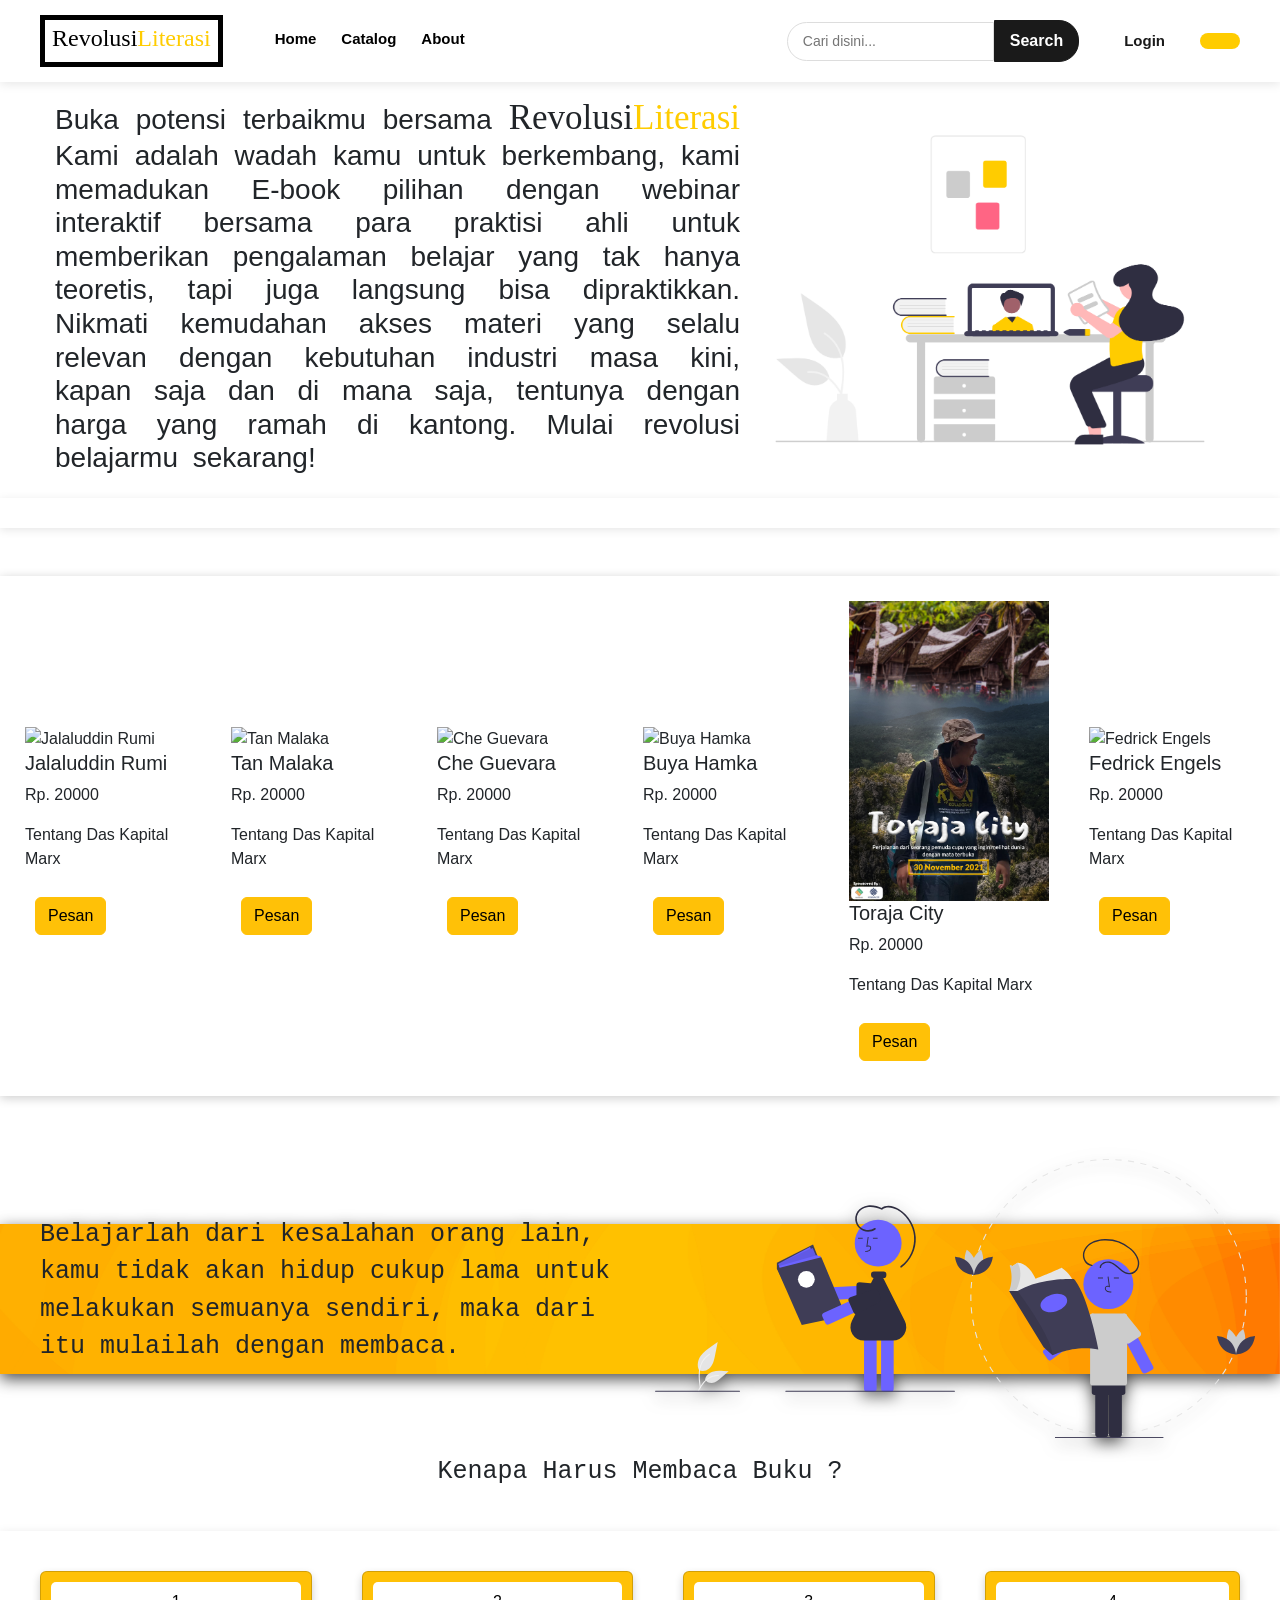
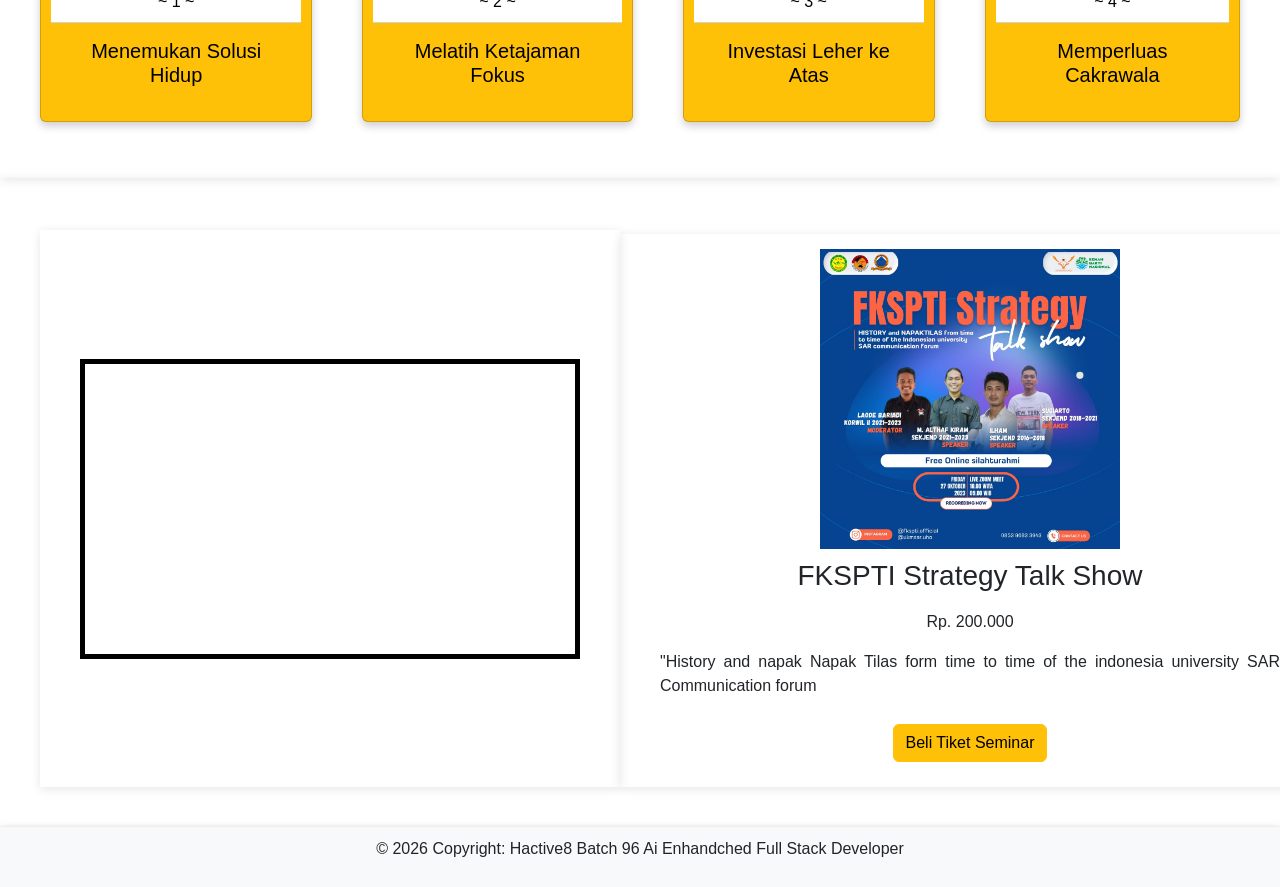
==== index.html @ 6e597861 "fix: bug js fix js file to be dinamic" ====
<!doctype html>
<html lang="id">
  <head>
    <meta charset="UTF-8" />
    <meta name="viewport" content="width=device-width, initial-scale=1.0" />
    <title>Revolusi Literasi</title>
    <!-- Link CSS -->
    <link rel="stylesheet" href="style.css" />
    <link rel="stylesheet" href="../REVOLUSI-LITERASI/footer/style.css" />

    <!-- Link Bostrap -->
    <link
      href="https://cdn.jsdelivr.net/npm/bootstrap@5.3.8/dist/css/bootstrap.min.css"
      rel="stylesheet"
      integrity="sha384-sRIl4kxILFvY47J16cr9ZwB07vP4J8+LH7qKQnuqkuIAvNWLzeN8tE5YBujZqJLB"
      crossorigin="anonymous"
    />
  </head>
  <body>
    <div class="mainHeader">
      <!-- Start Header Promotion -->
      <div class="promotion">
        <div class="whay">
          <h3>
            Buka potensi terbaikmu bersama
            <span
              style="
                font-family:
                  Permanent Marker,
                  cursive;
                font-size: 35px;
              "
              >Revolusi</span
            ><span
              style="
                font-family:
                  Permanent Marker,
                  cursive;
                color: #ffcc00;
                font-size: 35px;
              "
              >Literasi</span
            >
            Kami adalah wadah kamu untuk berkembang, kami memadukan
            <span>E-book</span> pilihan dengan webinar interaktif bersama para
            praktisi ahli untuk memberikan pengalaman belajar yang tak hanya
            teoretis, tapi juga langsung bisa dipraktikkan. Nikmati kemudahan
            akses materi yang selalu relevan dengan kebutuhan industri masa
            kini, kapan saja dan di mana saja, tentunya dengan harga yang ramah
            di kantong. Mulai revolusi belajarmu sekarang!
          </h3>
        </div>
        <div class="svg">
          <img
            src="assets/fotoPromosi.png"
            alt="Gambar Seseorang Sedang belajar"
          />
        </div>
      </div>
      <!-- Finish Header Promotion -->

      <!-- Start Media Sosial -->
      <div class="mediaSosial">
        <i class="fa-brands fa-square-instagram" style="font-size: 50px"></i>
        <i class="fa-solid fa-envelope" style="font-size: 50px"></i>
        <i class="fa-brands fa-square-whatsapp" style="font-size: 50px"></i>
        <i class="fa-brands fa-linkedin" style="font-size: 50px"></i>
        <i class="fa-brands fa-telegram" style="font-size: 50px"></i>
        <i class="fa-brands fa-facebook" style="font-size: 50px"></i>
        <i class="fa-brands fa-tiktok" style="font-size: 50px"></i>
        <i class="fa-brands fa-shopify" style="font-size: 50px"></i>
        <i class="fa-solid fa-gift" style="font-size: 50px"></i>
      </div>
      <!-- Finish Media Sosial -->
      <!-- Start Catalog Produk Header -->
      <div class="catalogWrapper">
        <div id="container-card" class="catalogSlider"></div>
      </div>
      <div class="promotionReading">
        <div class="membaca">
          <p>
            Belajarlah dari kesalahan orang lain, kamu tidak akan hidup cukup
            lama untuk melakukan semuanya sendiri, maka dari itu mulailah dengan
            membaca.
          </p>
        </div>
        <div class="gambarMembaca">
          <img src="assets/fotoReading1.svg" alt="Foto Orang Sedang Membaca" />
          <img src="assets/fotoReading2.svg" alt="Foto Orang Sedang Membaca" />
        </div>
      </div>
      <div class="kenapaBacaBuku">
        <p>Kenapa Harus Membaca Buku ?</p>
      </div>
      <div class="whayMembaca">
        <div class="card text-bg-warning mb-3" style="max-width: 18rem">
          <div class="card-header" style="background-color: white">~ 1 ~</div>
          <div class="card-body">
            <h5 class="card-title">Menemukan Solusi Hidup</h5>
          </div>
        </div>

        <div class="card text-bg-warning mb-3" style="max-width: 18rem">
          <div class="card-header" style="background-color: white">~ 2 ~</div>
          <div class="card-body">
            <h5 class="card-title">Melatih Ketajaman Fokus</h5>
          </div>
        </div>

        <div class="card text-bg-warning mb-3" style="max-width: 18rem">
          <div class="card-header" style="background-color: white">~ 3 ~</div>
          <div class="card-body">
            <h5 class="card-title">Investasi Leher ke Atas</h5>
          </div>
        </div>

        <div class="card text-bg-warning mb-3" style="max-width: 18rem">
          <div class="card-header" style="background-color: white">~ 4 ~</div>
          <div class="card-body">
            <h5 class="card-title">Memperluas Cakrawala</h5>
          </div>
        </div>
      </div>
      <!-- Start Seminar -->
      <div class="containerSeminar">
        <div class="googleMap">
          <iframe
            src="https://www.google.com/maps/embed?pb=!1m18!1m12!1m3!1d3966.7224053429454!2d106.82137527466875!3d-6.167914993819368!2m3!1f0!2f0!3f0!3m2!1i1024!2i768!4f13.1!3m3!1m2!1s0x2e69f567d8adcb6f%3A0xde490e60a9a44e65!2sIstana%20Negara!5e0!3m2!1sid!2sid!4v1777057333221!5m2!1sid!2sid"
            width="500"
            height="300"
            style="border: 5px solid black"
            allowfullscreen=""
            loading="lazy"
            referrerpolicy="no-referrer-when-downgrade"
          ></iframe>
        </div>

        <div class="seminarFlayer">
          <p></p>
          <div class="cardseminarFlayer">
            <img
              src="assets/seminar1.jpg"
              alt="Tentang Das Kapital"
              style="width: 300px"
            />
            <h3 style="padding: 10px; font-weight: 500px">
              FKSPTI Strategy Talk Show
            </h3>
            <p class="price">Rp. 200.000</p>
            <p style="text-align: justify">
              "History and napak Napak Tilas form time to time of the indonesia
              university SAR Communication forum
            </p>
            <!-- <p style="text-align: justify">
              Mari kembali ke 'Gua Plato' untuk menemukan cahaya ilmu yang
              sesungguhnya. Hadiri Seminar Eksklusif: Plato, Sang Filsuf Agung.
            </p> -->
            <button
              type="button"
              class="btn btn-warning"
              data-bs-toggle="modal"
              data-bs-target="#modalEvent"
              style="margin: 10px"
            >
              Beli Tiket Seminar
            </button>
          </div>
        </div>
      </div>
    </div>

    <!-- Start Modal Buku-->
    <div
      class="modal fade"
      id="modalPesan"
      tabindex="-1"
      aria-labelledby="exampleModalLabel"
      aria-hidden="true"
    >
      <div class="modal-dialog">
        <div id="modalBeli" class="modal-content"></div>
      </div>
    </div>

    <!-- Finish Modal Buku-->

    <!-- Start Modal Event -->
    <div
      class="modal fade"
      id="modalEvent"
      tabindex="-1"
      aria-labelledby="exampleModalLabel"
      aria-hidden="true"
    >
      <div class="modal-dialog">
        <div class="modal-content">
          <div class="modal-header">
            <h2 class="modal-title fs-5" id="exampleModalLabel">Pesanan</h2>

            <button
              type="button"
              class="btn-close"
              data-bs-dismiss="modal"
              aria-label="Close"
            ></button>
          </div>

          <div
            class="modal-body"
            style="
              display: flex;
              flex-direction: column;
              justify-content: center;
              padding: 10 px;
            "
          >
            <label for="exampleDate" class="form-label">Pilih Tanggal</label>
            <input type="date" class="form-control" id="exampleDate" />
          </div>
          <div class="modal-footer">
            <button
              type="button"
              class="btn btn-secondary"
              data-bs-dismiss="modal"
            >
              Close
            </button>
            <button type="button" class="btn btn-warning">Pesan</button>
          </div>
        </div>
      </div>
    </div>

    <!-- Finish Modal Event -->

    <!-- Footer -->
    <footer class="bg-body-tertiary">
      <div
        style="
          display: flex;
          justify-content: center;
          align-items: center;
          padding: 10px;
          box-shadow: 0 4px 8px 0 rgba(0, 0, 0, 0.5);
        "
      >
        <p>
          © 2026 Copyright: Hactive8 Batch 96 Ai Enhandched Full Stack Developer
        </p>
      </div>
    </footer>
    <!-- Finish Catalog Produk Header -->

    <!-- script -->
    <script src="component/navbar.js"></script>
    <script src="component/modalPesan.js"></script>
    <script src="component/addOn.js"></script>
    <script src="js/order.js"></script>
    <script
      src="https://cdn.jsdelivr.net/npm/bootstrap@5.3.8/dist/js/bootstrap.bundle.min.js"
      integrity="sha384-FKyoEForCGlyvwx9Hj09JcYn3nv7wiPVlz7YYwJrWVcXK/BmnVDxM+D2scQbITxI"
      crossorigin="anonymous"
    ></script>
  </body>
</html>
---- style.css ----
/* Reset dasar untuk memastikan tampilan konsisten */
* {
  margin: 0;
  padding: 0;
  box-sizing: border-box;
  font-family: Arial, Helvetica, sans-serif;
}

/* Container utama navbar */
.navbar {
  display: flex;
  justify-content: space-between; /* Memisahkan bagian kiri dan kanan */
  align-items: center;
  background-color: #ffffff;
  /* margin: 10px 20px; */
  padding: 15px 40px !important;
  box-shadow: 0 2px 10px rgba(0, 0, 0, 0.1);
}

/* --- BAGIAN KIRI --- */
.navbar-left {
  display: flex;
  gap: 20px;
  /* align-items: center !important;
  justify-content: center !important; */
}

/* Styling Logo */
.logo1 {
  border: 5px solid black;
  text-decoration: none;
  font-size: 24px;
  align-items: center;
  justify-content: center;
}
.text-black {
  color: #1a1a1a;
  font-family: "Permanent Marker", cursive;
  margin-left: 7px;
}
.text-yellow {
  color: #ffcc00; /* Warna kuning terang */
  font-family: "Permanent Marker", cursive;
  margin-right: 7px;
  font-style: normal;
}
.text-bold {
  font-weight: 600;
}

/* Styling Menu Kiri */
.nav-links {
  display: flex;
  list-style: none;
  gap: 25px;
  /* align-items: center !important;
  justify-content: center !important; */
  padding-top: 12px;
}
.nav-links a {
  text-decoration: none;
  color: #000000;
  font-weight: 600;
  font-size: 15px;
  transition: color 0.3s ease;
  align-content: center;
}
.nav-links a:hover {
  color: #ffcc00; /* Berubah kuning saat di-hover */
}

/* --- BAGIAN KANAN --- */
.navbar-right {
  display: flex;
  align-items: center;
  gap: 25px;
}

/* Styling Search Bar */
.search-box {
  display: flex;
  align-items: center;
}
.search-box input {
  padding: 8px 15px;
  border: 1px solid #ddd;
  border-radius: 20px 0 0 20px;
  outline: none;
  font-size: 14px;
  transition: border-color 0.3s ease;
}
.search-box input:focus {
  border-color: #ffcc00;
}
.search-box button {
  padding: 8px 15px;
  background-color: #1a1a1a;
  color: white;
  border: 1px solid #1a1a1a;
  border-radius: 0 20px 20px 0;
  cursor: pointer;
  font-weight: 600;
  transition: background 0.3s ease;
}
.search-box button:hover {
  background-color: #ffcc00;
  border-color: #ffcc00;
  color: #1a1a1a;
}

/* Styling Login & Order */
.action-links {
  display: flex;
  gap: 15px;
  align-items: center;
}
.action-links a {
  text-decoration: none;
  font-weight: 600;
  font-size: 15px;
  border-radius: 20px;
  padding: 8px 20px;
  transition: all 0.3s ease;
}

.btn-login {
  color: #1a1a1a;
  background-color: transparent;
}
.btn-login:hover {
  color: #ffcc00;
}

.btn-order {
  background-color: #ffcc00;
  color: #1a1a1a;
}
.btn-order:hover {
  background-color: #e6b800; /* Kuning sedikit lebih gelap saat di-hover */
}

/* finish navbar */

.mainHeader {
  /* width: 1000;
  height: auto;
  background-color: #e6b800; */
}
.promotion {
  padding: 15px 40px;
  display: flex;
  justify-content: space-between;
  align-items: center;
  gap: 20px;
}

.whay {
  margin-left: 15px;
  width: 60%;
  /* flex: 1; */
  word-spacing: 7px;
  text-align: justify;
  line-height: 1.8;
  font-size: 16px;
}

.svg {
  display: flex;
  /* flex: 1; */
  width: 40%;
  justify-content: flex-end;
  /* align-items: center; */
}

.svg img {
  width: 500px;
}

.svg img:hover {
  width: 530px;
  transition-duration: 0.5s;
}

.mediaSosial {
  box-shadow: 0 2px 10px rgba(0, 0, 0, 0.1);
  display: flex;
  gap: 60px;
  align-items: center;
  justify-content: center;
  padding: 15px 40px;
}

.catalogWrapper {
  box-shadow: 0 2px 10px rgba(0, 0, 0, 0.2);
  justify-content: centers;
  align-items: center;
  max-width: 1450px;
  margin: 3rem auto;
  padding: 15px;
}

.catalogSlider {
  /* box-shadow: 0 2px 10px rgba(0, 0, 0, 0.1); */
  display: flex;
  gap: 40px;
  align-items: center;
  justify-content: center;
  /* padding: 50px 40px; */
  /* scroll-snap-type: x mandatory; */
  padding: 10px;
  overflow-x: auto;
  /* background-image: radial-gradient(rgba(0, 0, 0, 0.3) 1px, transparent 1px);
  background-size: 20px 20px; */
}

.catalogSlider .card {
  display: flex;
  align-items: center;
  box-shadow: 0 4px 8px 0 rgba(0, 0, 0, 0.2);
  padding: 10px;
  text-align: center;
  font-family: arial;
  height: 500px !important;
  width: 300px !important;
}

.card {
  box-shadow: 0 4px 8px 0 rgba(0, 0, 0, 0.2);
  padding: 10px;
  text-align: center;
  font-family: arial;
}

.card img {
  /* max-width: 230px; */
  padding: 10px;
  width: 200px;
  height: 280px;
}

.promotionReading {
  display: flex;
  /* box-shadow: 0 2px 10px rgba(0, 0, 0, 0.1); */
  padding: 15px 25px;
  /* box-shadow: inset 0 0 20px rgba(0, 0, 0, 0.5); */
  filter: drop-shadow(0 5px 8px rgba(0, 0, 0, 0.7));
  background-image: url(assets/bacgroundyellow.jpg);
  background-repeat: no-repeat;
  background-size: 100% 150px;
  background-position: center;
}

.membaca {
  flex: 1;
  display: flex;
  align-items: center;
  padding-left: 15px;
}

.gambarMembaca {
  flex: 1;
  display: flex;
  justify-content: flex-end;
}

.promotionReading img {
  width: 300px;
}

.promotionReading p {
  /* font-family: "Permanent Marker", cursive; */
  font-size: 25px;
  font-family: monospace;
}

.whayMembaca {
  box-shadow: 0 2px 10px rgba(0, 0, 0, 0.1);
  display: flex;
  padding: 40px 40px;
  gap: 50px;
  margin-top: 40px;
  justify-content: center;
}

.kenapaBacaBuku {
  display: flex;
  justify-content: center;
}

.kenapaBacaBuku p {
  font-size: 25px;
  font-family: monospace;
  margin-bottom: 0;
}

.containerSeminar {
  display: flex;
  justify-content: space-between;
  padding: 40px 40px;
  box-shadow: 0 2px 10px rgba(0, 0, 0, 0.1);
}

.seminarFlayer {
  /* display: flex; */
  /* justify-content: space-between; */
}

.seminarFlayer p {
  /* flex: 1; */
}

.cardseminarFlayer {
  display: flex;
  flex-direction: column;
  justify-content: center;
  align-items: center;
  flex: 1;
  width: 700px;
  box-shadow: 0 2px 10px rgba(0, 0, 0, 0.1);
  padding: 15px 40px;
}

.cardseminarFlayer img {
  width: 100px;
}

.googleMap {
  display: flex;
  flex-direction: column;
  justify-content: center;
  align-items: center;
  box-shadow: 0 2px 10px rgba(0, 0, 0, 0.1);
  padding: 15px 40px;
  width: auto;
  margin-top: 12px;
}

/* bagian About*/
/* garis tengah visi misi */
.divider {
  width: 1px;
  background: #ddd;
}

.bullet-yellow li::marker {
  color: #ffcc00;
  font-size: 20px;
}

/* bagian Catalog */
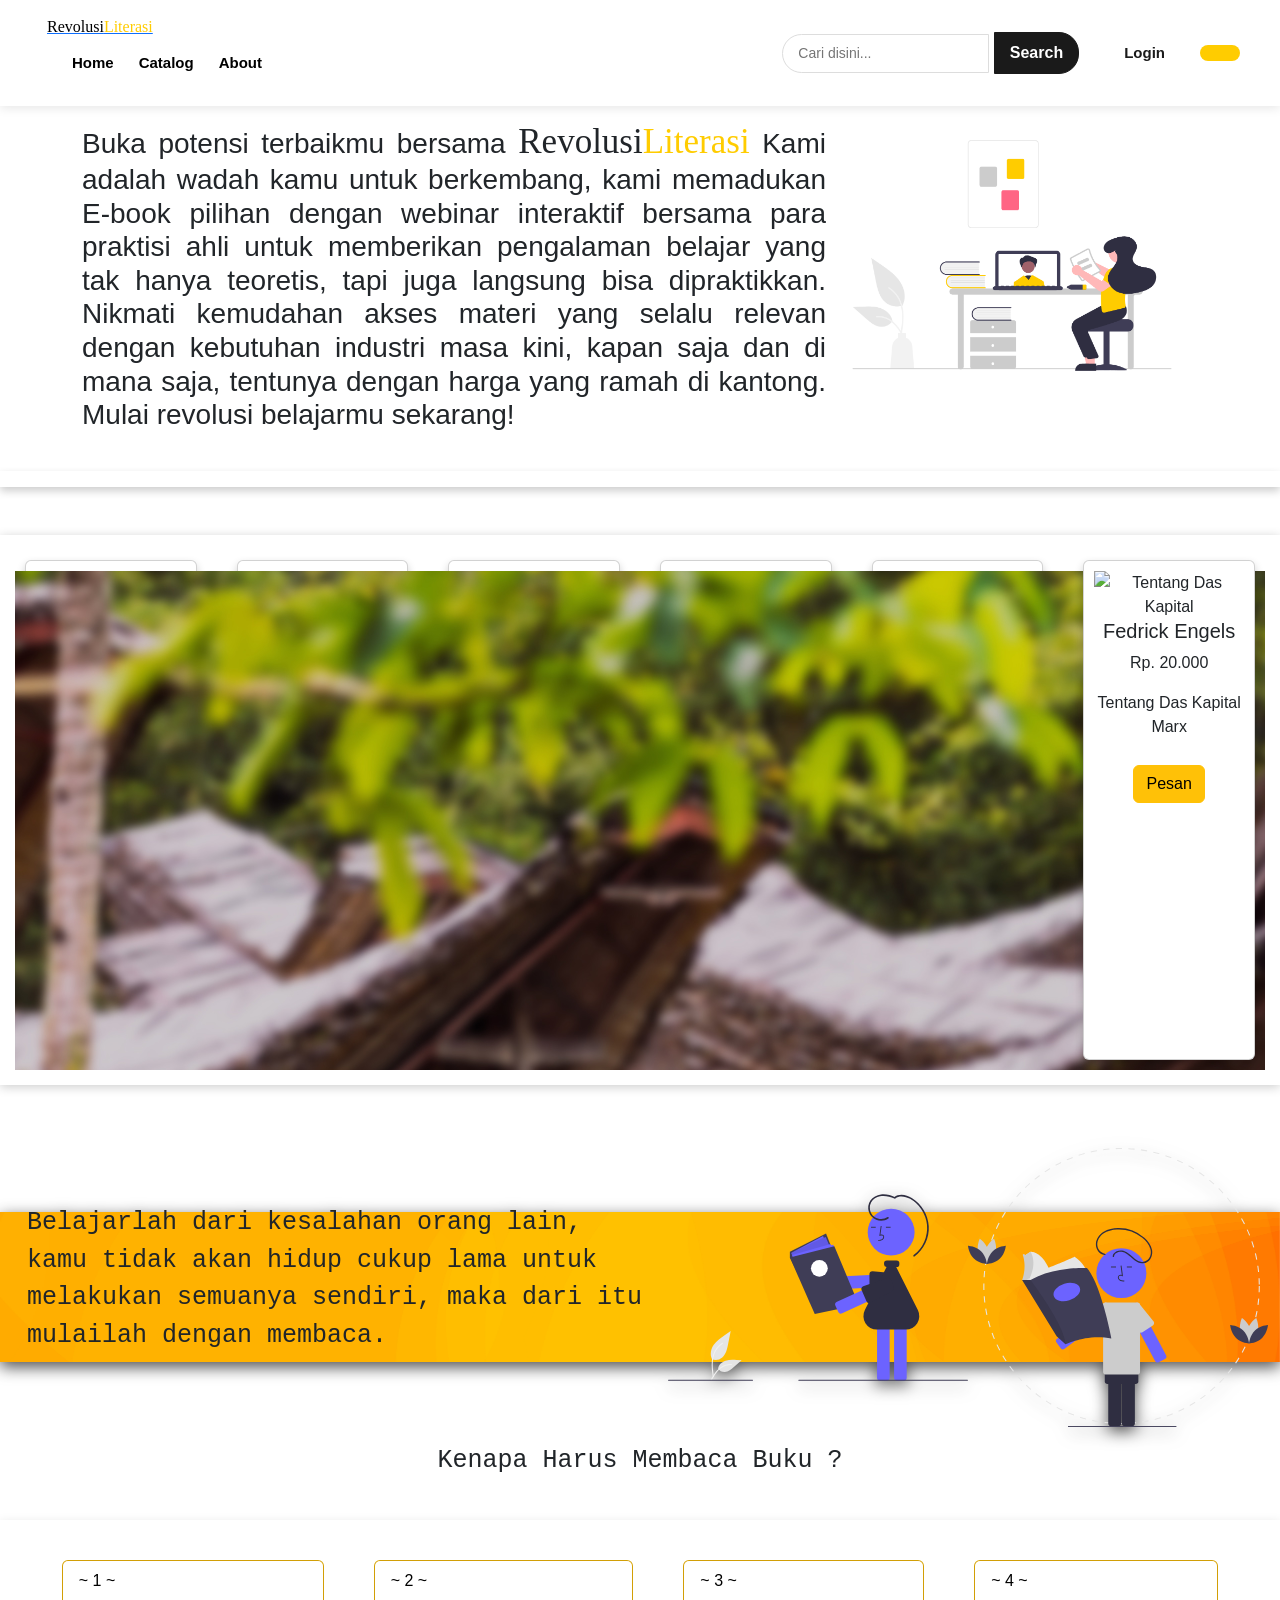
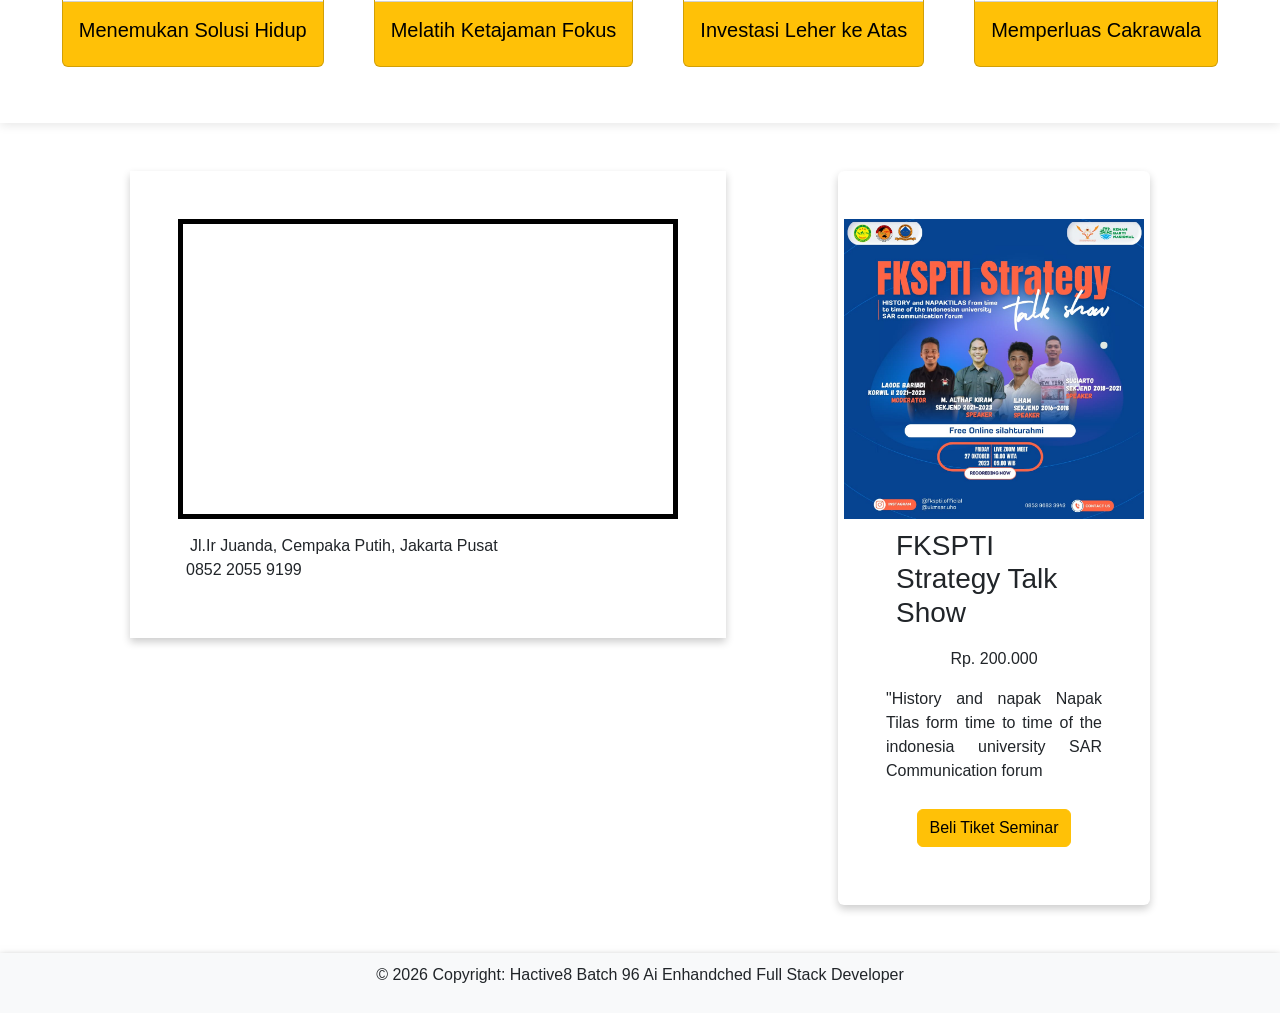
==== commit 0e529dd0: "Update indext, Boostrap dan Modal di catalog" ====
--- a/index.html
+++ b/index.html
@@ -19,64 +19,170 @@
   <body>
     <div class="mainHeader">
       <!-- Start Header Promotion -->
-      <div class="promotion">
-        <div class="whay">
-          <h3>
-            Buka potensi terbaikmu bersama
-            <span
-              style="
-                font-family:
-                  Permanent Marker,
-                  cursive;
-                font-size: 35px;
-              "
-              >Revolusi</span
-            ><span
-              style="
-                font-family:
-                  Permanent Marker,
-                  cursive;
-                color: #ffcc00;
-                font-size: 35px;
-              "
-              >Literasi</span
-            >
-            Kami adalah wadah kamu untuk berkembang, kami memadukan
-            <span>E-book</span> pilihan dengan webinar interaktif bersama para
-            praktisi ahli untuk memberikan pengalaman belajar yang tak hanya
-            teoretis, tapi juga langsung bisa dipraktikkan. Nikmati kemudahan
-            akses materi yang selalu relevan dengan kebutuhan industri masa
-            kini, kapan saja dan di mana saja, tentunya dengan harga yang ramah
-            di kantong. Mulai revolusi belajarmu sekarang!
-          </h3>
-        </div>
-        <div class="svg">
-          <img
-            src="assets/fotoPromosi.png"
-            alt="Gambar Seseorang Sedang belajar"
-          />
+      <div class="promotion container">
+        <div class="card mb-3 border-0 shadow-none">
+          <div class="row g-0">
+            <div class="col-md-8 col-sm-12" style="text-align: justify">
+              <h3>
+                Buka potensi terbaikmu bersama
+                <span
+                  style="
+                    font-family:
+                      Permanent Marker,
+                      cursive;
+                    font-size: 35px;
+                  "
+                  >Revolusi</span
+                ><span
+                  style="
+                    font-family:
+                      Permanent Marker,
+                      cursive;
+                    color: #ffcc00;
+                    font-size: 35px;
+                  "
+                  >Literasi</span
+                >
+                Kami adalah wadah kamu untuk berkembang, kami memadukan
+                <span>E-book</span> pilihan dengan webinar interaktif bersama
+                para praktisi ahli untuk memberikan pengalaman belajar yang tak
+                hanya teoretis, tapi juga langsung bisa dipraktikkan. Nikmati
+                kemudahan akses materi yang selalu relevan dengan kebutuhan
+                industri masa kini, kapan saja dan di mana saja, tentunya dengan
+                harga yang ramah di kantong. Mulai revolusi belajarmu sekarang!
+              </h3>
+            </div>
+            <div
+              class="col-md-4 col-sm-12 order-sm-first order-md-last order-first"
+            >
+              <img
+                class="img-fluid"
+                src="assets/fotoPromosi.png"
+                alt="Gambar Seseorang Sedang belajar"
+              />
+            </div>
+          </div>
         </div>
       </div>
       <!-- Finish Header Promotion -->
 
       <!-- Start Media Sosial -->
-      <div class="mediaSosial">
-        <i class="fa-brands fa-square-instagram" style="font-size: 50px"></i>
-        <i class="fa-solid fa-envelope" style="font-size: 50px"></i>
-        <i class="fa-brands fa-square-whatsapp" style="font-size: 50px"></i>
-        <i class="fa-brands fa-linkedin" style="font-size: 50px"></i>
-        <i class="fa-brands fa-telegram" style="font-size: 50px"></i>
-        <i class="fa-brands fa-facebook" style="font-size: 50px"></i>
-        <i class="fa-brands fa-tiktok" style="font-size: 50px"></i>
-        <i class="fa-brands fa-shopify" style="font-size: 50px"></i>
-        <i class="fa-solid fa-gift" style="font-size: 50px"></i>
+      <div
+        class="container-fluid d-flex justify-content-around p-2"
+        style="box-shadow: 0 4px 8px 0 rgba(0, 0, 0, 0.2)"
+      >
+        <i class="fa-brands fa-square-instagram" style="font-size: 4rem"></i>
+        <i class="fa-solid fa-envelope" style="font-size: 4rem"></i>
+        <i class="fa-brands fa-square-whatsapp" style="font-size: 4rem"></i>
+        <i class="fa-brands fa-linkedin" style="font-size: 4rem"></i>
+        <i class="fa-brands fa-telegram" style="font-size: 4rem"></i>
+        <i class="fa-brands fa-facebook" style="font-size: 4rem"></i>
+        <i class="fa-brands fa-tiktok" style="font-size: 4rem"></i>
+        <i class="fa-brands fa-shopify" style="font-size: 4rem"></i>
+        <i class="fa-solid fa-gift" style="font-size: 4rem"></i>
       </div>
       <!-- Finish Media Sosial -->
       <!-- Start Catalog Produk Header -->
       <div class="catalogWrapper">
-        <div id="container-card" class="catalogSlider"></div>
-      </div>
-      <div class="promotionReading">
+        <div class="catalogSlider">
+          <div class="card">
+            <img src="assets/tanmalaka.png" alt="Tentang Das Kapital" />
+            <h5>Fedrick Engels</h5>
+            <p class="price">Rp. 20.000</p>
+            <p>Tentang Das Kapital Marx</p>
+            <button
+              type="button"
+              class="btn btn-warning"
+              data-bs-toggle="modal"
+              data-bs-target="#modalPesan"
+              style="margin: 10px"
+            >
+              Pesan
+            </button>
+          </div>
+
+          <div class="card">
+            <img src="assets/cheGuevara.png" alt="Tentang Das Kapital" />
+            <h5>Fedrick Engels</h5>
+            <p class="price">Rp. 20.000</p>
+            <p>Tentang Das Kapital Marx</p>
+            <button
+              type="button"
+              class="btn btn-warning"
+              data-bs-toggle="modal"
+              data-bs-target="#modalPesan"
+              style="margin: 10px"
+            >
+              Pesan
+            </button>
+          </div>
+
+          <div class="card">
+            <img src="assets/buyaHamka.png" alt="Tentang Das Kapital" />
+            <h5>Fedrick Engels</h5>
+            <p class="price">Rp. 20.000</p>
+            <p>Tentang Das Kapital Marx</p>
+            <button
+              type="button"
+              class="btn btn-warning"
+              data-bs-toggle="modal"
+              data-bs-target="#modalPesan"
+              style="margin: 10px"
+            >
+              Pesan
+            </button>
+          </div>
+
+          <div class="card">
+            <img src="assets/jalaludinRumi.png" alt="Tentang Das Kapital" />
+            <h5>Fedrick Engels</h5>
+            <p class="price">Rp. 20.000</p>
+            <p>Tentang Das Kapital Marx</p>
+            <button
+              type="button"
+              class="btn btn-warning"
+              data-bs-toggle="modal"
+              data-bs-target="#modalPesan"
+              style="margin: 10px"
+            >
+              Pesan
+            </button>
+          </div>
+
+          <div class="card">
+            <img src="assets/Poster Toraja City.jpg" alt="Toraja City" />
+            <h5>Toraja City</h5>
+            <p class="price">Rp. 20.000</p>
+            <p>Perjalanan seorang muda yang melihat dunia</p>
+            <button
+              type="button"
+              class="btn btn-warning"
+              data-bs-toggle="modal"
+              data-bs-target="#modalPesan"
+              style="margin: 10px"
+            >
+              Pesan
+            </button>
+          </div>
+
+          <div class="card">
+            <img src="assets/tanmalaka.png" alt="Tentang Das Kapital" />
+            <h5>Fedrick Engels</h5>
+            <p class="price">Rp. 20.000</p>
+            <p>Tentang Das Kapital Marx</p>
+            <button
+              type="button"
+              class="btn btn-warning"
+              data-bs-toggle="modal"
+              data-bs-target="#modalPesan"
+              style="margin: 10px"
+            >
+              Pesan
+            </button>
+          </div>
+        </div>
+      </div>
+      <div class="promotionReading container-fluid">
         <div class="membaca">
           <p>
             Belajarlah dari kesalahan orang lain, kamu tidak akan hidup cukup
@@ -122,8 +228,13 @@
         </div>
       </div>
       <!-- Start Seminar -->
-      <div class="containerSeminar">
-        <div class="googleMap">
+      <div
+        class="container d-flex flex-md-row flex-column justify-content-center align-items-start gap-3"
+      >
+        <div
+          class="container p-5 m-5"
+          style="box-shadow: 0 4px 8px 0 rgba(0, 0, 0, 0.2)"
+        >
           <iframe
             src="https://www.google.com/maps/embed?pb=!1m18!1m12!1m3!1d3966.7224053429454!2d106.82137527466875!3d-6.167914993819368!2m3!1f0!2f0!3f0!3m2!1i1024!2i768!4f13.1!3m3!1m2!1s0x2e69f567d8adcb6f%3A0xde490e60a9a44e65!2sIstana%20Negara!5e0!3m2!1sid!2sid!4v1777057333221!5m2!1sid!2sid"
             width="500"
@@ -133,38 +244,41 @@
             loading="lazy"
             referrerpolicy="no-referrer-when-downgrade"
           ></iframe>
-        </div>
-
-        <div class="seminarFlayer">
-          <p></p>
-          <div class="cardseminarFlayer">
-            <img
-              src="assets/seminar1.jpg"
-              alt="Tentang Das Kapital"
-              style="width: 300px"
-            />
-            <h3 style="padding: 10px; font-weight: 500px">
-              FKSPTI Strategy Talk Show
-            </h3>
-            <p class="price">Rp. 200.000</p>
-            <p style="text-align: justify">
-              "History and napak Napak Tilas form time to time of the indonesia
-              university SAR Communication forum
-            </p>
-            <!-- <p style="text-align: justify">
-              Mari kembali ke 'Gua Plato' untuk menemukan cahaya ilmu yang
-              sesungguhnya. Hadiri Seminar Eksklusif: Plato, Sang Filsuf Agung.
-            </p> -->
-            <button
-              type="button"
-              class="btn btn-warning"
-              data-bs-toggle="modal"
-              data-bs-target="#modalEvent"
-              style="margin: 10px"
-            >
-              Beli Tiket Seminar
-            </button>
-          </div>
+          <div class="container p-2">
+            <i class="fa-solid fa-map-location-dot" style="font-size: 1rem"></i>
+            <span class="p-1">Jl.Ir Juanda, Cempaka Putih, Jakarta Pusat</span>
+            <br />
+            <i class="fa-solid fa-phone" style="font-size: 1rem"></i>
+            <span>0852 2055 9199</span>
+          </div>
+        </div>
+
+        <div
+          class="card container p-5 m-5 border-0 justify-content-center align-items-center"
+          style="box-shadow: 0 4px 8px 0 rgba(0, 0, 0, 0.2)"
+        >
+          <img
+            src="assets/seminar1.jpg"
+            alt="Tentang Das Kapital"
+            style="width: 300px"
+          />
+          <h3 style="padding: 10px; font-weight: 500px">
+            FKSPTI Strategy Talk Show
+          </h3>
+          <p class="price">Rp. 200.000</p>
+          <p style="text-align: justify">
+            "History and napak Napak Tilas form time to time of the indonesia
+            university SAR Communication forum
+          </p>
+          <button
+            type="button"
+            class="btn btn-warning"
+            data-bs-toggle="modal"
+            data-bs-target="#modalEvent"
+            style="margin: 10px"
+          >
+            Beli Tiket Seminar
+          </button>
         </div>
       </div>
     </div>
@@ -178,7 +292,62 @@
       aria-hidden="true"
     >
       <div class="modal-dialog">
-        <div id="modalBeli" class="modal-content"></div>
+        <div class="modal-content">
+          <div class="modal-header">
+            <h2 class="modal-title fs-5" id="exampleModalLabel">Pesanan</h2>
+
+            <button
+              type="button"
+              class="btn-close"
+              data-bs-dismiss="modal"
+              aria-label="Close"
+            ></button>
+          </div>
+
+          <div class="modal-body">
+            <p>Tentukan Jumlah Pesanan</p>
+            <div
+              style="
+                display: flex;
+                justify-content: center;
+                padding: 10px;
+                gap: 10px;
+              "
+            >
+              <button
+                class="btn btn-outline-secondary"
+                type="button"
+                onclick="ubahJumlah(-1)"
+              >
+                -
+              </button>
+              <input
+                type="number"
+                id="jumlahPesanan"
+                class="form-control text-center"
+                value="1"
+                min="1"
+              />
+              <button
+                class="btn btn-outline-secondary"
+                type="button"
+                onclick="ubahJumlah(1)"
+              >
+                +
+              </button>
+            </div>
+          </div>
+          <div class="modal-footer">
+            <button
+              type="button"
+              class="btn btn-secondary"
+              data-bs-dismiss="modal"
+            >
+              Close
+            </button>
+            <button type="button" class="btn btn-warning">Pesan</button>
+          </div>
+        </div>
       </div>
     </div>
 
@@ -253,13 +422,12 @@
 
     <!-- script -->
     <script src="component/navbar.js"></script>
-    <script src="component/modalPesan.js"></script>
     <script src="component/addOn.js"></script>
-    <script src="js/order.js"></script>
     <script
       src="https://cdn.jsdelivr.net/npm/bootstrap@5.3.8/dist/js/bootstrap.bundle.min.js"
       integrity="sha384-FKyoEForCGlyvwx9Hj09JcYn3nv7wiPVlz7YYwJrWVcXK/BmnVDxM+D2scQbITxI"
       crossorigin="anonymous"
     ></script>
+    <script src="component/modalPesan.js"></script>
   </body>
 </html>
--- a/style.css
+++ b/style.css
@@ -17,22 +17,12 @@
   box-shadow: 0 2px 10px rgba(0, 0, 0, 0.1);
 }
 
-/* --- BAGIAN KIRI --- */
-.navbar-left {
-  display: flex;
-  gap: 20px;
-  /* align-items: center !important;
-  justify-content: center !important; */
-}
-
 /* Styling Logo */
-.logo1 {
-  border: 5px solid black;
-  text-decoration: none;
-  font-size: 24px;
-  align-items: center;
-  justify-content: center;
-}
+
+li:hover {
+  color: #e6b800;
+}
+
 .text-black {
   color: #1a1a1a;
   font-family: "Permanent Marker", cursive;
@@ -77,10 +67,6 @@
 }
 
 /* Styling Search Bar */
-.search-box {
-  display: flex;
-  align-items: center;
-}
 .search-box input {
   padding: 8px 15px;
   border: 1px solid #ddd;
@@ -224,19 +210,19 @@
   width: 300px !important;
 }
 
-.card {
+/* .card {
   box-shadow: 0 4px 8px 0 rgba(0, 0, 0, 0.2);
   padding: 10px;
   text-align: center;
   font-family: arial;
-}
-
-.card img {
-  /* max-width: 230px; */
+} */
+
+/* .card img {
+  max-width: 230px;
   padding: 10px;
   width: 200px;
   height: 280px;
-}
+} */
 
 .promotionReading {
   display: flex;
@@ -325,14 +311,14 @@
 }
 
 .googleMap {
-  display: flex;
+  /* display: flex;
   flex-direction: column;
   justify-content: center;
   align-items: center;
   box-shadow: 0 2px 10px rgba(0, 0, 0, 0.1);
   padding: 15px 40px;
   width: auto;
-  margin-top: 12px;
+  margin-top: 12px; */
 }
 
 /* bagian About*/
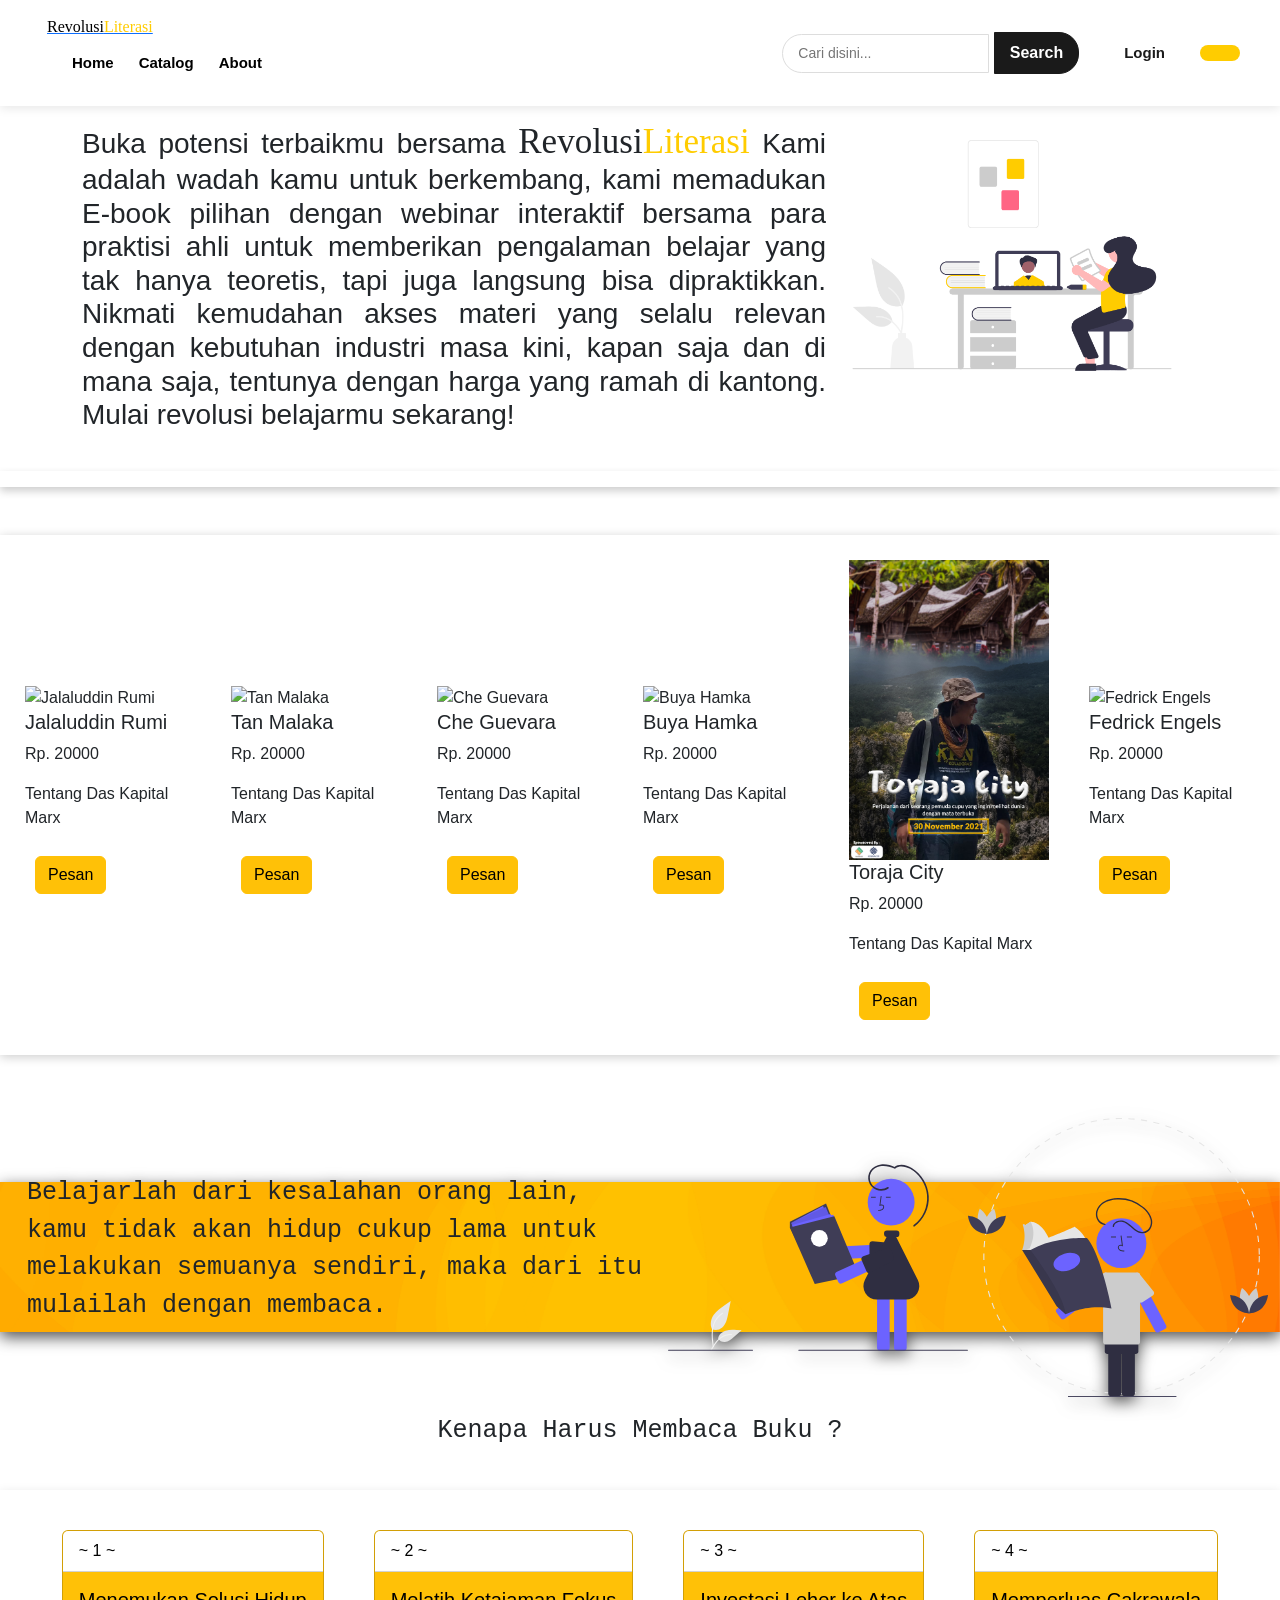
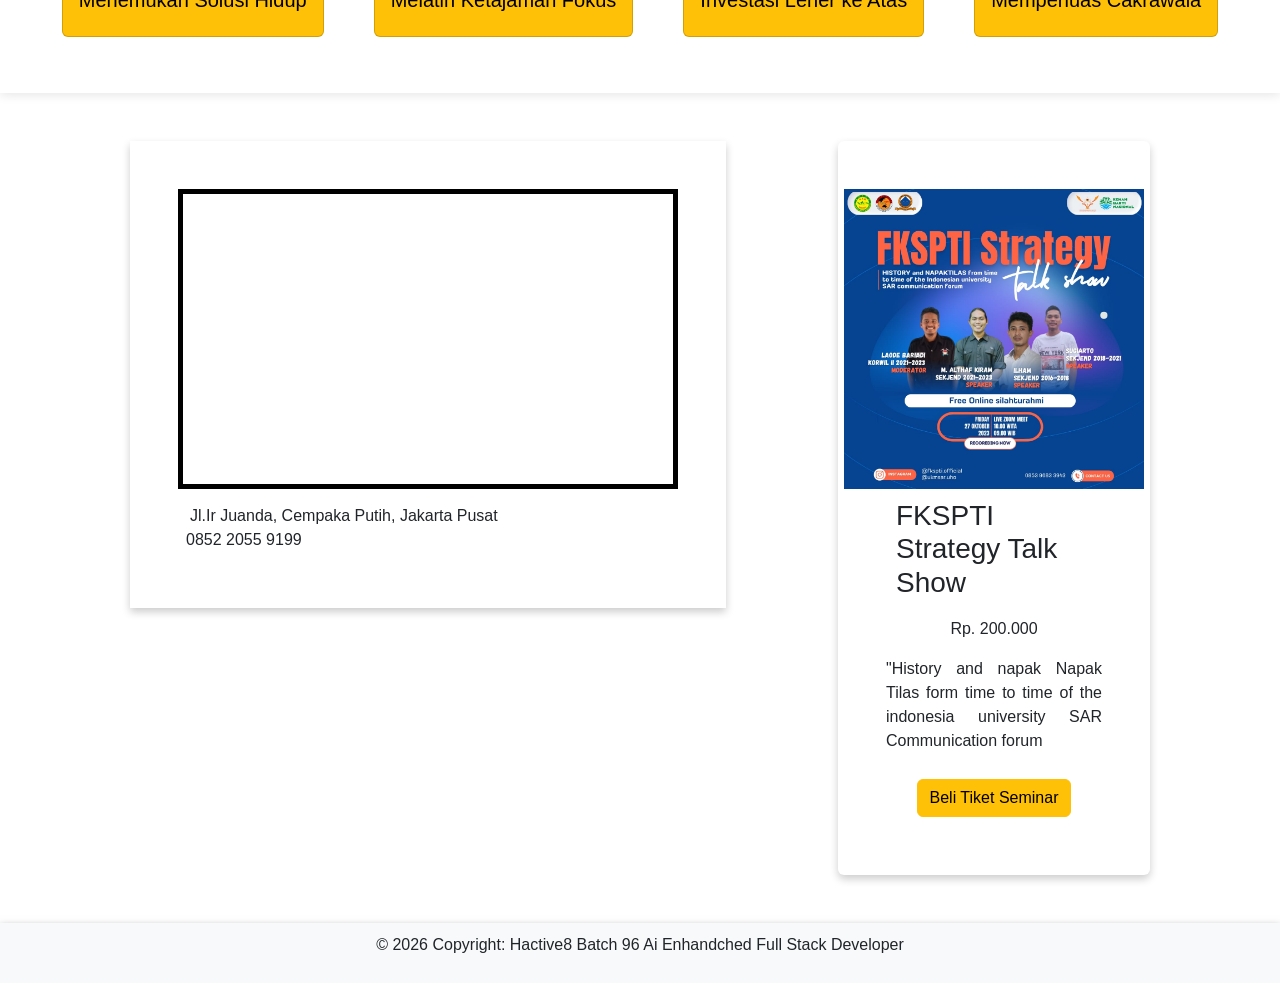
==== commit ed830b36: "Merge pull request #13 from rmfdl/fix-css Update indext, Boostrap dan Modal di catalog" ====
--- a/index.html
+++ b/index.html
@@ -84,103 +84,7 @@
       <!-- Finish Media Sosial -->
       <!-- Start Catalog Produk Header -->
       <div class="catalogWrapper">
-        <div class="catalogSlider">
-          <div class="card">
-            <img src="assets/tanmalaka.png" alt="Tentang Das Kapital" />
-            <h5>Fedrick Engels</h5>
-            <p class="price">Rp. 20.000</p>
-            <p>Tentang Das Kapital Marx</p>
-            <button
-              type="button"
-              class="btn btn-warning"
-              data-bs-toggle="modal"
-              data-bs-target="#modalPesan"
-              style="margin: 10px"
-            >
-              Pesan
-            </button>
-          </div>
-
-          <div class="card">
-            <img src="assets/cheGuevara.png" alt="Tentang Das Kapital" />
-            <h5>Fedrick Engels</h5>
-            <p class="price">Rp. 20.000</p>
-            <p>Tentang Das Kapital Marx</p>
-            <button
-              type="button"
-              class="btn btn-warning"
-              data-bs-toggle="modal"
-              data-bs-target="#modalPesan"
-              style="margin: 10px"
-            >
-              Pesan
-            </button>
-          </div>
-
-          <div class="card">
-            <img src="assets/buyaHamka.png" alt="Tentang Das Kapital" />
-            <h5>Fedrick Engels</h5>
-            <p class="price">Rp. 20.000</p>
-            <p>Tentang Das Kapital Marx</p>
-            <button
-              type="button"
-              class="btn btn-warning"
-              data-bs-toggle="modal"
-              data-bs-target="#modalPesan"
-              style="margin: 10px"
-            >
-              Pesan
-            </button>
-          </div>
-
-          <div class="card">
-            <img src="assets/jalaludinRumi.png" alt="Tentang Das Kapital" />
-            <h5>Fedrick Engels</h5>
-            <p class="price">Rp. 20.000</p>
-            <p>Tentang Das Kapital Marx</p>
-            <button
-              type="button"
-              class="btn btn-warning"
-              data-bs-toggle="modal"
-              data-bs-target="#modalPesan"
-              style="margin: 10px"
-            >
-              Pesan
-            </button>
-          </div>
-
-          <div class="card">
-            <img src="assets/Poster Toraja City.jpg" alt="Toraja City" />
-            <h5>Toraja City</h5>
-            <p class="price">Rp. 20.000</p>
-            <p>Perjalanan seorang muda yang melihat dunia</p>
-            <button
-              type="button"
-              class="btn btn-warning"
-              data-bs-toggle="modal"
-              data-bs-target="#modalPesan"
-              style="margin: 10px"
-            >
-              Pesan
-            </button>
-          </div>
-
-          <div class="card">
-            <img src="assets/tanmalaka.png" alt="Tentang Das Kapital" />
-            <h5>Fedrick Engels</h5>
-            <p class="price">Rp. 20.000</p>
-            <p>Tentang Das Kapital Marx</p>
-            <button
-              type="button"
-              class="btn btn-warning"
-              data-bs-toggle="modal"
-              data-bs-target="#modalPesan"
-              style="margin: 10px"
-            >
-              Pesan
-            </button>
-          </div>
-        </div>
+        <div id="container-card" class="catalogSlider"></div>
       </div>
       <div class="promotionReading container-fluid">
         <div class="membaca">
@@ -292,62 +196,7 @@
       aria-hidden="true"
     >
       <div class="modal-dialog">
-        <div class="modal-content">
-          <div class="modal-header">
-            <h2 class="modal-title fs-5" id="exampleModalLabel">Pesanan</h2>
-
-            <button
-              type="button"
-              class="btn-close"
-              data-bs-dismiss="modal"
-              aria-label="Close"
-            ></button>
-          </div>
-
-          <div class="modal-body">
-            <p>Tentukan Jumlah Pesanan</p>
-            <div
-              style="
-                display: flex;
-                justify-content: center;
-                padding: 10px;
-                gap: 10px;
-              "
-            >
-              <button
-                class="btn btn-outline-secondary"
-                type="button"
-                onclick="ubahJumlah(-1)"
-              >
-                -
-              </button>
-              <input
-                type="number"
-                id="jumlahPesanan"
-                class="form-control text-center"
-                value="1"
-                min="1"
-              />
-              <button
-                class="btn btn-outline-secondary"
-                type="button"
-                onclick="ubahJumlah(1)"
-              >
-                +
-              </button>
-            </div>
-          </div>
-          <div class="modal-footer">
-            <button
-              type="button"
-              class="btn btn-secondary"
-              data-bs-dismiss="modal"
-            >
-              Close
-            </button>
-            <button type="button" class="btn btn-warning">Pesan</button>
-          </div>
-        </div>
+        <div id="modalBeli" class="modal-content"></div>
       </div>
     </div>
 
@@ -422,12 +271,13 @@
 
     <!-- script -->
     <script src="component/navbar.js"></script>
+    <script src="component/modalPesan.js"></script>
     <script src="component/addOn.js"></script>
+    <script src="js/order.js"></script>
     <script
       src="https://cdn.jsdelivr.net/npm/bootstrap@5.3.8/dist/js/bootstrap.bundle.min.js"
       integrity="sha384-FKyoEForCGlyvwx9Hj09JcYn3nv7wiPVlz7YYwJrWVcXK/BmnVDxM+D2scQbITxI"
       crossorigin="anonymous"
     ></script>
-    <script src="component/modalPesan.js"></script>
   </body>
 </html>
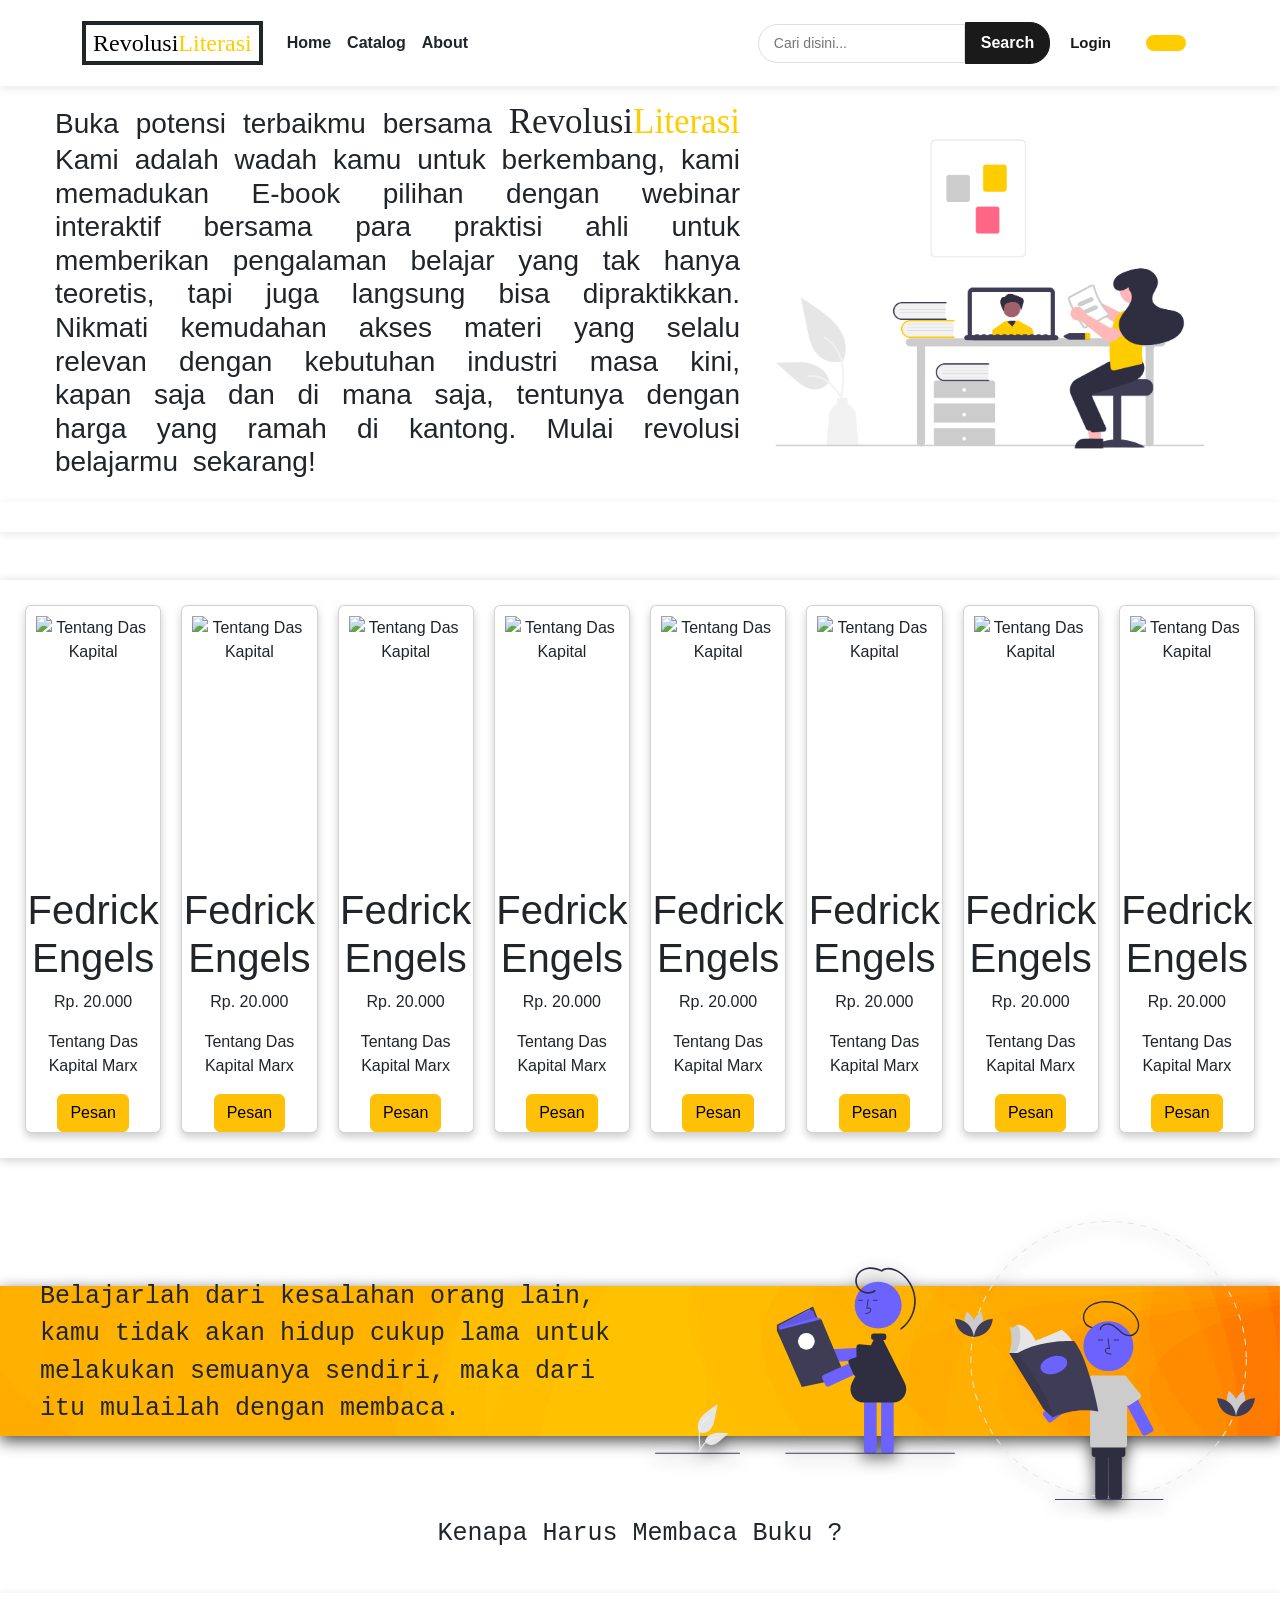
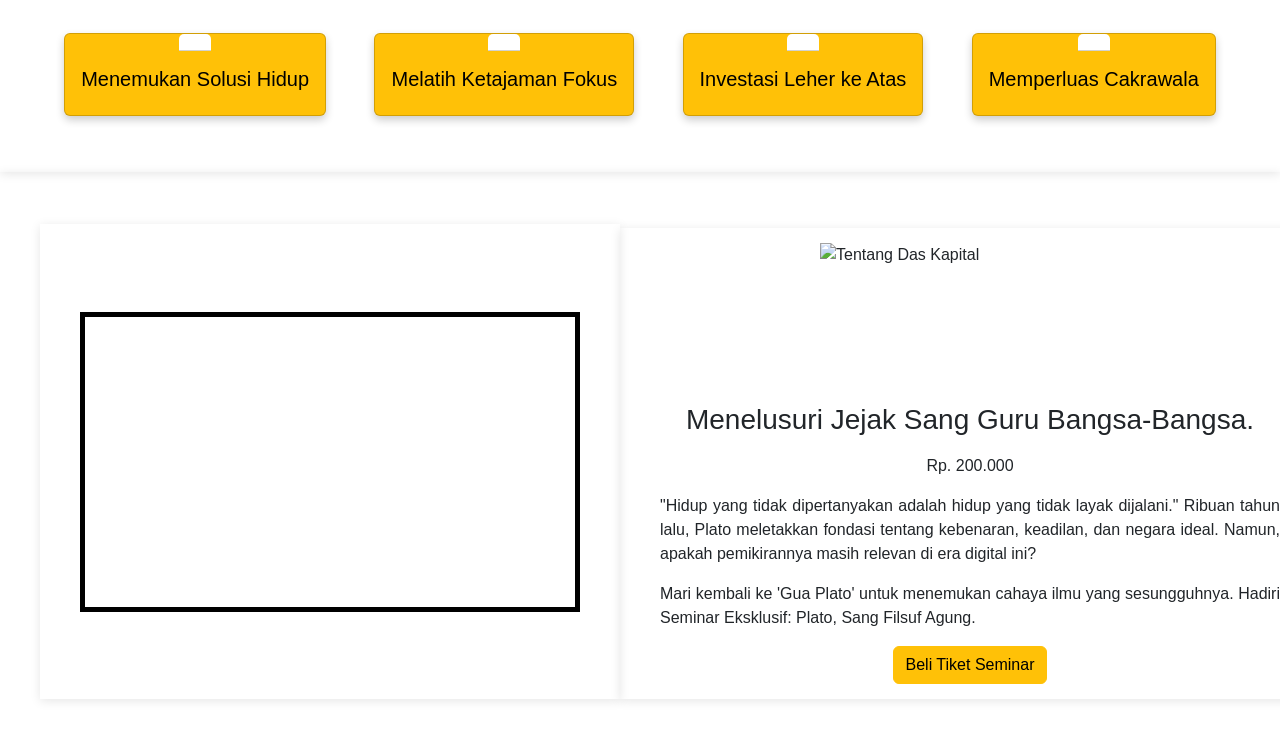
==== commit dcc082a5: "add js for delete cart" ====
--- a/index.html
+++ b/index.html
@@ -6,7 +6,6 @@
     <title>Revolusi Literasi</title>
     <!-- Link CSS -->
     <link rel="stylesheet" href="style.css" />
-    <link rel="stylesheet" href="../REVOLUSI-LITERASI/footer/style.css" />
 
     <!-- Link Bostrap -->
     <link
@@ -19,74 +18,128 @@
   <body>
     <div class="mainHeader">
       <!-- Start Header Promotion -->
-      <div class="promotion container">
-        <div class="card mb-3 border-0 shadow-none">
-          <div class="row g-0">
-            <div class="col-md-8 col-sm-12" style="text-align: justify">
-              <h3>
-                Buka potensi terbaikmu bersama
-                <span
-                  style="
-                    font-family:
-                      Permanent Marker,
-                      cursive;
-                    font-size: 35px;
-                  "
-                  >Revolusi</span
-                ><span
-                  style="
-                    font-family:
-                      Permanent Marker,
-                      cursive;
-                    color: #ffcc00;
-                    font-size: 35px;
-                  "
-                  >Literasi</span
-                >
-                Kami adalah wadah kamu untuk berkembang, kami memadukan
-                <span>E-book</span> pilihan dengan webinar interaktif bersama
-                para praktisi ahli untuk memberikan pengalaman belajar yang tak
-                hanya teoretis, tapi juga langsung bisa dipraktikkan. Nikmati
-                kemudahan akses materi yang selalu relevan dengan kebutuhan
-                industri masa kini, kapan saja dan di mana saja, tentunya dengan
-                harga yang ramah di kantong. Mulai revolusi belajarmu sekarang!
-              </h3>
-            </div>
-            <div
-              class="col-md-4 col-sm-12 order-sm-first order-md-last order-first"
+      <div class="promotion">
+        <div class="whay">
+          <h3>
+            Buka potensi terbaikmu bersama
+            <span
+              style="
+                font-family:
+                  Permanent Marker,
+                  cursive;
+                font-size: 35px;
+              "
+              >Revolusi</span
+            ><span
+              style="
+                font-family:
+                  Permanent Marker,
+                  cursive;
+                color: #ffcc00;
+                font-size: 35px;
+              "
+              >Literasi</span
             >
-              <img
-                class="img-fluid"
-                src="assets/fotoPromosi.png"
-                alt="Gambar Seseorang Sedang belajar"
-              />
-            </div>
-          </div>
+            Kami adalah wadah kamu untuk berkembang, kami memadukan
+            <span>E-book</span> pilihan dengan webinar interaktif bersama para
+            praktisi ahli untuk memberikan pengalaman belajar yang tak hanya
+            teoretis, tapi juga langsung bisa dipraktikkan. Nikmati kemudahan
+            akses materi yang selalu relevan dengan kebutuhan industri masa
+            kini, kapan saja dan di mana saja, tentunya dengan harga yang ramah
+            di kantong. Mulai revolusi belajarmu sekarang!
+          </h3>
+        </div>
+        <div class="svg">
+          <img
+            src="assets/fotoPromosi.png"
+            alt="Gambar Seseorang Sedang belajar"
+          />
         </div>
       </div>
       <!-- Finish Header Promotion -->
 
       <!-- Start Media Sosial -->
-      <div
-        class="container-fluid d-flex justify-content-around p-2"
-        style="box-shadow: 0 4px 8px 0 rgba(0, 0, 0, 0.2)"
-      >
-        <i class="fa-brands fa-square-instagram" style="font-size: 4rem"></i>
-        <i class="fa-solid fa-envelope" style="font-size: 4rem"></i>
-        <i class="fa-brands fa-square-whatsapp" style="font-size: 4rem"></i>
-        <i class="fa-brands fa-linkedin" style="font-size: 4rem"></i>
-        <i class="fa-brands fa-telegram" style="font-size: 4rem"></i>
-        <i class="fa-brands fa-facebook" style="font-size: 4rem"></i>
-        <i class="fa-brands fa-tiktok" style="font-size: 4rem"></i>
-        <i class="fa-brands fa-shopify" style="font-size: 4rem"></i>
-        <i class="fa-solid fa-gift" style="font-size: 4rem"></i>
+      <div class="mediaSosial">
+        <i class="fa-brands fa-square-instagram" style="font-size: 50px"></i>
+        <i class="fa-solid fa-envelope" style="font-size: 50px"></i>
+        <i class="fa-brands fa-square-whatsapp" style="font-size: 50px"></i>
+        <i class="fa-brands fa-linkedin" style="font-size: 50px"></i>
+        <i class="fa-brands fa-telegram" style="font-size: 50px"></i>
+        <i class="fa-brands fa-facebook" style="font-size: 50px"></i>
+        <i class="fa-brands fa-tiktok" style="font-size: 50px"></i>
+        <i class="fa-brands fa-shopify" style="font-size: 50px"></i>
+        <i class="fa-solid fa-gift" style="font-size: 50px"></i>
       </div>
       <!-- Finish Media Sosial -->
       <!-- Start Catalog Produk Header -->
       <div class="catalogWrapper">
-        <div id="container-card" class="catalogSlider"></div>
-      </div>
-      <div class="promotionReading container-fluid">
+        <div class="catalogSlider">
+          <div class="card">
+            <img src="assets/tentangdaskapital.png" alt="Tentang Das Kapital" />
+            <h1>Fedrick Engels</h1>
+            <p class="price">Rp. 20.000</p>
+            <p>Tentang Das Kapital Marx</p>
+            <button type="button" class="btn btn-warning">Pesan</button>
+          </div>
+
+          <div class="card">
+            <img src="assets/tanmalaka.png" alt="Tentang Das Kapital" />
+            <h1>Fedrick Engels</h1>
+            <p class="price">Rp. 20.000</p>
+            <p>Tentang Das Kapital Marx</p>
+            <button type="button" class="btn btn-warning">Pesan</button>
+          </div>
+
+          <div class="card">
+            <img src="assets/cheGuevara.png" alt="Tentang Das Kapital" />
+            <h1>Fedrick Engels</h1>
+            <p class="price">Rp. 20.000</p>
+            <p>Tentang Das Kapital Marx</p>
+            <button type="button" class="btn btn-warning">Pesan</button>
+          </div>
+
+          <div class="card">
+            <img src="assets/buyaHamka.png" alt="Tentang Das Kapital" />
+            <h1>Fedrick Engels</h1>
+            <p class="price">Rp. 20.000</p>
+            <p>Tentang Das Kapital Marx</p>
+            <button type="button" class="btn btn-warning">Pesan</button>
+          </div>
+
+          <div class="card">
+            <img src="assets/jalaludinRumi.png" alt="Tentang Das Kapital" />
+            <h1>Fedrick Engels</h1>
+            <p class="price">Rp. 20.000</p>
+            <p>Tentang Das Kapital Marx</p>
+            <button type="button" class="btn btn-warning">Pesan</button>
+          </div>
+
+          <div class="card">
+            <img src="assets/plato.png" alt="Tentang Das Kapital" />
+            <h1>Fedrick Engels</h1>
+            <p class="price">Rp. 20.000</p>
+            <p>Tentang Das Kapital Marx</p>
+            <button type="button" class="btn btn-warning">Pesan</button>
+          </div>
+
+          <div class="card">
+            <img src="assets/tanmalaka.png" alt="Tentang Das Kapital" />
+            <h1>Fedrick Engels</h1>
+            <p class="price">Rp. 20.000</p>
+            <p>Tentang Das Kapital Marx</p>
+            <button type="button" class="btn btn-warning">Pesan</button>
+          </div>
+
+          <div class="card">
+            <img src="assets/tentangdaskapital.png" alt="Tentang Das Kapital" />
+            <h1>Fedrick Engels</h1>
+            <p class="price">Rp. 20.000</p>
+            <p>Tentang Das Kapital Marx</p>
+            <button type="button" class="btn btn-warning">Pesan</button>
+          </div>
+        </div>
+      </div>
+      <div class="promotionReading">
         <div class="membaca">
           <p>
             Belajarlah dari kesalahan orang lain, kamu tidak akan hidup cukup
@@ -104,41 +157,36 @@
       </div>
       <div class="whayMembaca">
         <div class="card text-bg-warning mb-3" style="max-width: 18rem">
-          <div class="card-header" style="background-color: white">~ 1 ~</div>
+          <div class="card-header" style="background-color: white"></div>
           <div class="card-body">
             <h5 class="card-title">Menemukan Solusi Hidup</h5>
           </div>
         </div>
 
         <div class="card text-bg-warning mb-3" style="max-width: 18rem">
-          <div class="card-header" style="background-color: white">~ 2 ~</div>
+          <div class="card-header" style="background-color: white"></div>
           <div class="card-body">
             <h5 class="card-title">Melatih Ketajaman Fokus</h5>
           </div>
         </div>
 
         <div class="card text-bg-warning mb-3" style="max-width: 18rem">
-          <div class="card-header" style="background-color: white">~ 3 ~</div>
+          <div class="card-header" style="background-color: white"></div>
           <div class="card-body">
             <h5 class="card-title">Investasi Leher ke Atas</h5>
           </div>
         </div>
 
         <div class="card text-bg-warning mb-3" style="max-width: 18rem">
-          <div class="card-header" style="background-color: white">~ 4 ~</div>
+          <div class="card-header" style="background-color: white"></div>
           <div class="card-body">
             <h5 class="card-title">Memperluas Cakrawala</h5>
           </div>
         </div>
       </div>
       <!-- Start Seminar -->
-      <div
-        class="container d-flex flex-md-row flex-column justify-content-center align-items-start gap-3"
-      >
-        <div
-          class="container p-5 m-5"
-          style="box-shadow: 0 4px 8px 0 rgba(0, 0, 0, 0.2)"
-        >
+      <div class="containerSeminar">
+        <div class="googleMap">
           <iframe
             src="https://www.google.com/maps/embed?pb=!1m18!1m12!1m3!1d3966.7224053429454!2d106.82137527466875!3d-6.167914993819368!2m3!1f0!2f0!3f0!3m2!1i1024!2i768!4f13.1!3m3!1m2!1s0x2e69f567d8adcb6f%3A0xde490e60a9a44e65!2sIstana%20Negara!5e0!3m2!1sid!2sid!4v1777057333221!5m2!1sid!2sid"
             width="500"
@@ -148,132 +196,42 @@
             loading="lazy"
             referrerpolicy="no-referrer-when-downgrade"
           ></iframe>
-          <div class="container p-2">
-            <i class="fa-solid fa-map-location-dot" style="font-size: 1rem"></i>
-            <span class="p-1">Jl.Ir Juanda, Cempaka Putih, Jakarta Pusat</span>
-            <br />
-            <i class="fa-solid fa-phone" style="font-size: 1rem"></i>
-            <span>0852 2055 9199</span>
-          </div>
-        </div>
-
-        <div
-          class="card container p-5 m-5 border-0 justify-content-center align-items-center"
-          style="box-shadow: 0 4px 8px 0 rgba(0, 0, 0, 0.2)"
-        >
-          <img
-            src="assets/seminar1.jpg"
-            alt="Tentang Das Kapital"
-            style="width: 300px"
-          />
-          <h3 style="padding: 10px; font-weight: 500px">
-            FKSPTI Strategy Talk Show
-          </h3>
-          <p class="price">Rp. 200.000</p>
-          <p style="text-align: justify">
-            "History and napak Napak Tilas form time to time of the indonesia
-            university SAR Communication forum
-          </p>
-          <button
-            type="button"
-            class="btn btn-warning"
-            data-bs-toggle="modal"
-            data-bs-target="#modalEvent"
-            style="margin: 10px"
-          >
-            Beli Tiket Seminar
-          </button>
+        </div>
+
+        <div class="seminarFlayer">
+          <p></p>
+          <div class="cardseminarFlayer">
+            <img
+              src="assets/plato.png"
+              alt="Tentang Das Kapital"
+              style="width: 300px; height: 150px"
+            />
+            <h3 style="padding: 10px; font-weight: 500px">
+              Menelusuri Jejak Sang Guru Bangsa-Bangsa.
+            </h3>
+            <p class="price">Rp. 200.000</p>
+            <p style="text-align: justify">
+              "Hidup yang tidak dipertanyakan adalah hidup yang tidak layak
+              dijalani." Ribuan tahun lalu, Plato meletakkan fondasi tentang
+              kebenaran, keadilan, dan negara ideal. Namun, apakah pemikirannya
+              masih relevan di era digital ini?
+            </p>
+            <p style="text-align: justify">
+              Mari kembali ke 'Gua Plato' untuk menemukan cahaya ilmu yang
+              sesungguhnya. Hadiri Seminar Eksklusif: Plato, Sang Filsuf Agung.
+            </p>
+            <button type="button" class="btn btn-warning">
+              Beli Tiket Seminar
+            </button>
+          </div>
         </div>
       </div>
     </div>
-
-    <!-- Start Modal Buku-->
-    <div
-      class="modal fade"
-      id="modalPesan"
-      tabindex="-1"
-      aria-labelledby="exampleModalLabel"
-      aria-hidden="true"
-    >
-      <div class="modal-dialog">
-        <div id="modalBeli" class="modal-content"></div>
-      </div>
-    </div>
-
-    <!-- Finish Modal Buku-->
-
-    <!-- Start Modal Event -->
-    <div
-      class="modal fade"
-      id="modalEvent"
-      tabindex="-1"
-      aria-labelledby="exampleModalLabel"
-      aria-hidden="true"
-    >
-      <div class="modal-dialog">
-        <div class="modal-content">
-          <div class="modal-header">
-            <h2 class="modal-title fs-5" id="exampleModalLabel">Pesanan</h2>
-
-            <button
-              type="button"
-              class="btn-close"
-              data-bs-dismiss="modal"
-              aria-label="Close"
-            ></button>
-          </div>
-
-          <div
-            class="modal-body"
-            style="
-              display: flex;
-              flex-direction: column;
-              justify-content: center;
-              padding: 10 px;
-            "
-          >
-            <label for="exampleDate" class="form-label">Pilih Tanggal</label>
-            <input type="date" class="form-control" id="exampleDate" />
-          </div>
-          <div class="modal-footer">
-            <button
-              type="button"
-              class="btn btn-secondary"
-              data-bs-dismiss="modal"
-            >
-              Close
-            </button>
-            <button type="button" class="btn btn-warning">Pesan</button>
-          </div>
-        </div>
-      </div>
-    </div>
-
-    <!-- Finish Modal Event -->
-
-    <!-- Footer -->
-    <footer class="bg-body-tertiary">
-      <div
-        style="
-          display: flex;
-          justify-content: center;
-          align-items: center;
-          padding: 10px;
-          box-shadow: 0 4px 8px 0 rgba(0, 0, 0, 0.5);
-        "
-      >
-        <p>
-          © 2026 Copyright: Hactive8 Batch 96 Ai Enhandched Full Stack Developer
-        </p>
-      </div>
-    </footer>
     <!-- Finish Catalog Produk Header -->
 
     <!-- script -->
     <script src="component/navbar.js"></script>
-    <script src="component/modalPesan.js"></script>
     <script src="component/addOn.js"></script>
-    <script src="js/order.js"></script>
     <script
       src="https://cdn.jsdelivr.net/npm/bootstrap@5.3.8/dist/js/bootstrap.bundle.min.js"
       integrity="sha384-FKyoEForCGlyvwx9Hj09JcYn3nv7wiPVlz7YYwJrWVcXK/BmnVDxM+D2scQbITxI"
--- a/style.css
+++ b/style.css
@@ -17,12 +17,25 @@
   box-shadow: 0 2px 10px rgba(0, 0, 0, 0.1);
 }
 
+/* --- BAGIAN KIRI --- */
+.navbar-left {
+  display: flex;
+  align-items: center !important;
+  justify-content: center !important;
+  /* gap: 40px; Jarak antara logo dan menu */
+}
+
 /* Styling Logo */
-
-li:hover {
-  color: #e6b800;
-}
-
+.logo1 {
+  border: 5px solid black;
+  /* gap: 40px; */
+  text-decoration: none;
+  font-size: 24px;
+  font-weight: 800;
+  letter-spacing: 0.5px;
+  align-items: center;
+  justify-content: center;
+}
 .text-black {
   color: #1a1a1a;
   font-family: "Permanent Marker", cursive;
@@ -43,9 +56,9 @@
   display: flex;
   list-style: none;
   gap: 25px;
-  /* align-items: center !important;
-  justify-content: center !important; */
-  padding-top: 12px;
+  align-items: center !important;
+  justify-content: center !important;
+  padding: 10px;
 }
 .nav-links a {
   text-decoration: none;
@@ -67,6 +80,10 @@
 }
 
 /* Styling Search Bar */
+.search-box {
+  display: flex;
+  align-items: center;
+}
 .search-box input {
   padding: 8px 15px;
   border: 1px solid #ddd;
@@ -188,9 +205,9 @@
 .catalogSlider {
   /* box-shadow: 0 2px 10px rgba(0, 0, 0, 0.1); */
   display: flex;
-  gap: 40px;
-  align-items: center;
-  justify-content: center;
+  gap: 20px;
+  /* align-items: center;
+  justify-content: center; */
   /* padding: 50px 40px; */
   /* scroll-snap-type: x mandatory; */
   padding: 10px;
@@ -199,30 +216,23 @@
   background-size: 20px 20px; */
 }
 
-.catalogSlider .card {
-  display: flex;
+.card {
+  display: flex;
+  /* justify-content: center; */
   align-items: center;
   box-shadow: 0 4px 8px 0 rgba(0, 0, 0, 0.2);
-  padding: 10px;
+  margin: auto;
   text-align: center;
   font-family: arial;
-  height: 500px !important;
-  width: 300px !important;
-}
-
-/* .card {
-  box-shadow: 0 4px 8px 0 rgba(0, 0, 0, 0.2);
+  overflow: hidden;
+  /* scroll-snap-align: start; */
+}
+
+.card img {
+  /* max-width: 230px; */
   padding: 10px;
-  text-align: center;
-  font-family: arial;
-} */
-
-/* .card img {
-  max-width: 230px;
-  padding: 10px;
-  width: 200px;
   height: 280px;
-} */
+}
 
 .promotionReading {
   display: flex;
@@ -230,7 +240,7 @@
   padding: 15px 25px;
   /* box-shadow: inset 0 0 20px rgba(0, 0, 0, 0.5); */
   filter: drop-shadow(0 5px 8px rgba(0, 0, 0, 0.7));
-  background-image: url(assets/bacgroundyellow.jpg);
+  background-image: url(asset/bacgroundyellow.jpg);
   background-repeat: no-repeat;
   background-size: 100% 150px;
   background-position: center;
@@ -263,9 +273,7 @@
   box-shadow: 0 2px 10px rgba(0, 0, 0, 0.1);
   display: flex;
   padding: 40px 40px;
-  gap: 50px;
   margin-top: 40px;
-  justify-content: center;
 }
 
 .kenapaBacaBuku {
@@ -311,14 +319,14 @@
 }
 
 .googleMap {
-  /* display: flex;
+  display: flex;
   flex-direction: column;
   justify-content: center;
   align-items: center;
   box-shadow: 0 2px 10px rgba(0, 0, 0, 0.1);
   padding: 15px 40px;
   width: auto;
-  margin-top: 12px; */
+  margin-top: 12px;
 }
 
 /* bagian About*/
@@ -334,3 +342,5 @@
 }
 
 /* bagian Catalog */
+
+/*  */
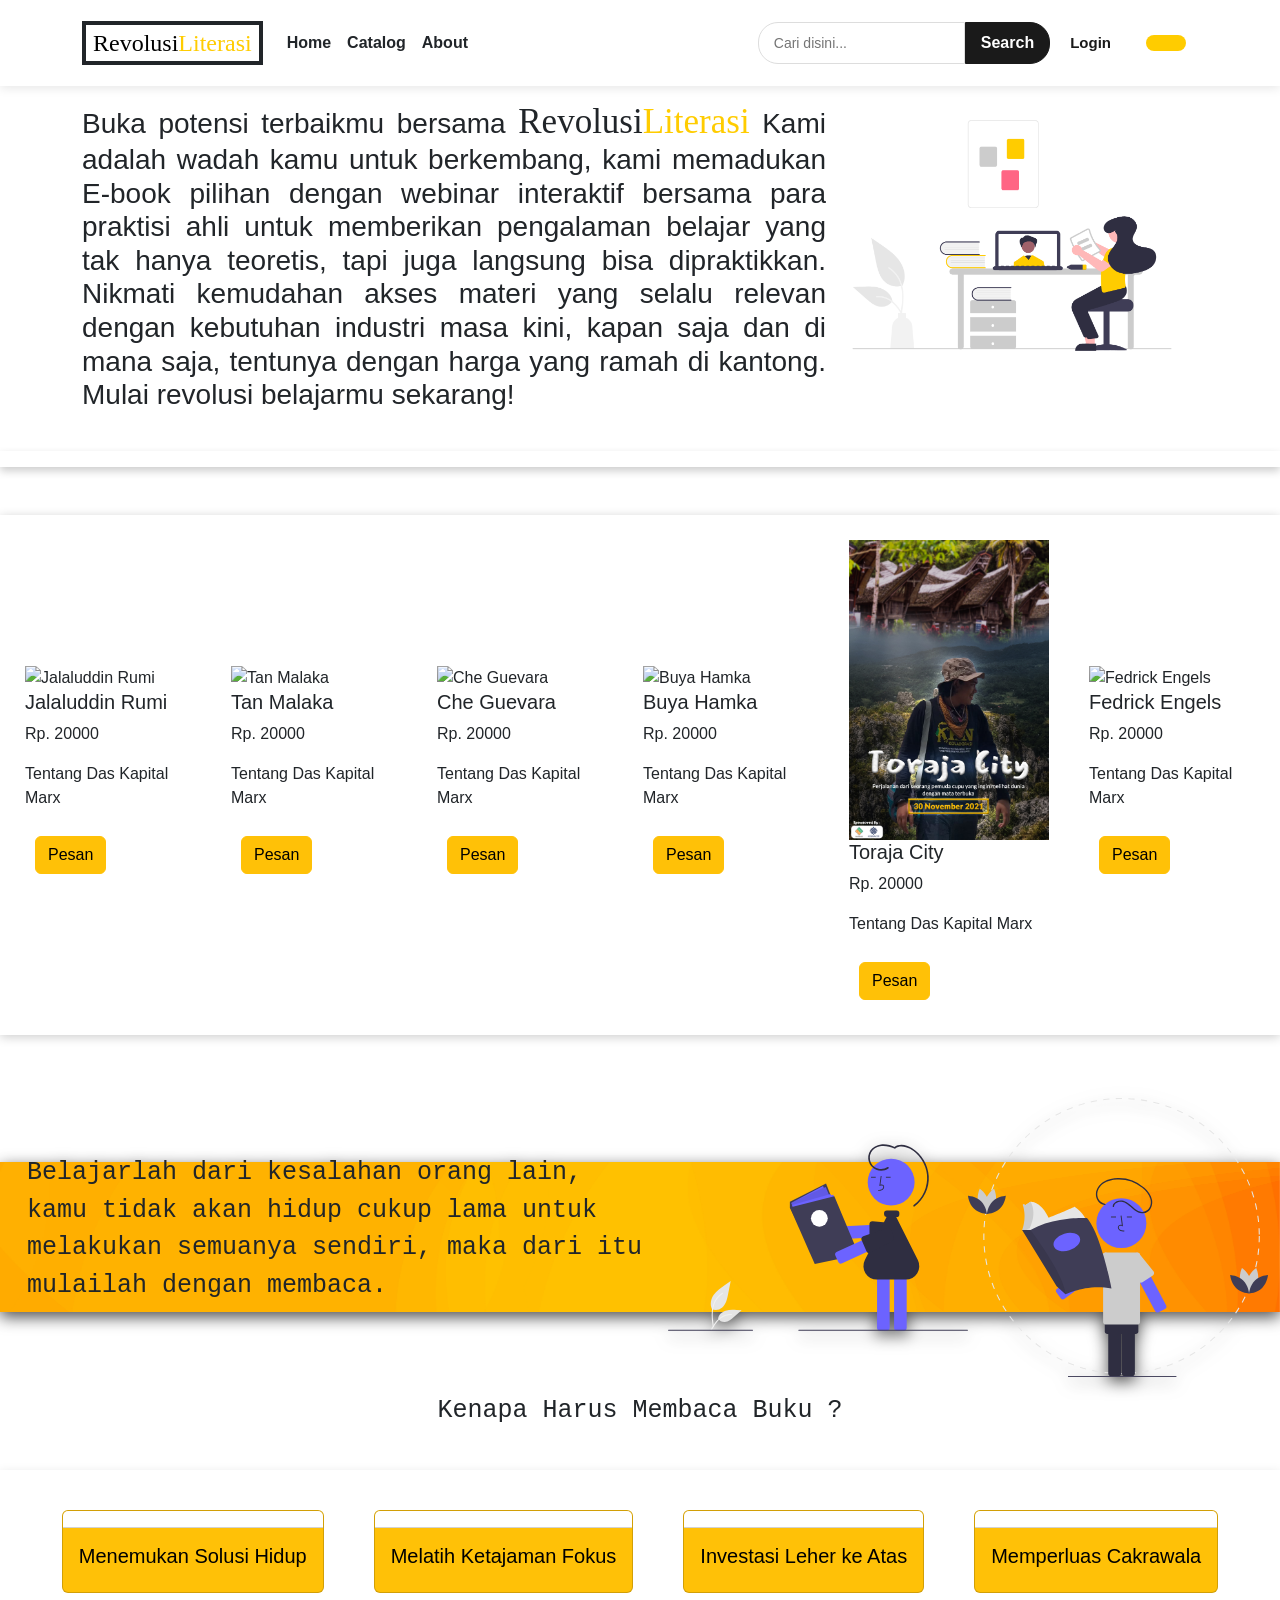
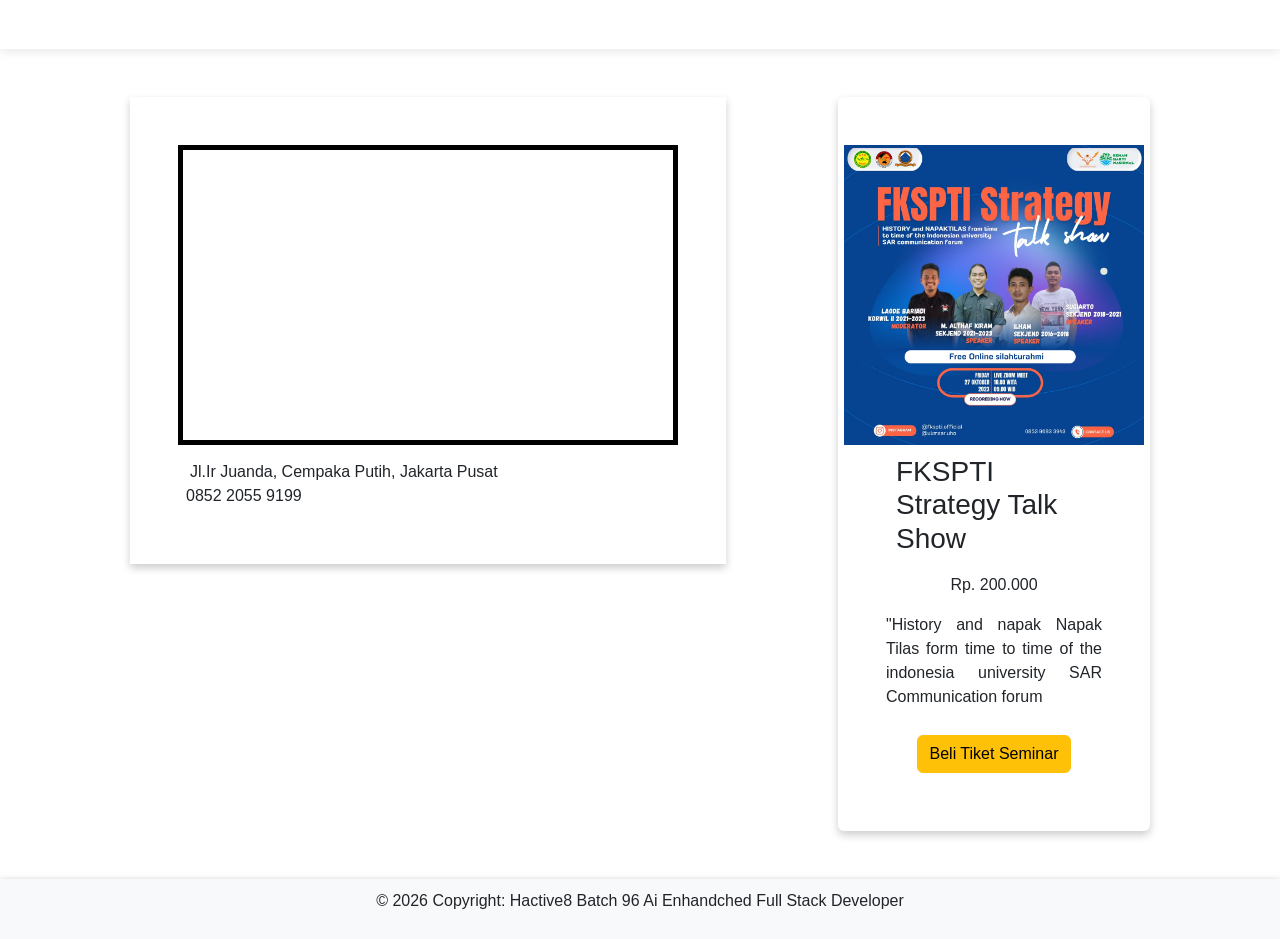
==== commit 53e153b3: "Merge branch 'dev' into Raihan" ====
--- a/index.html
+++ b/index.html
@@ -6,6 +6,7 @@
     <title>Revolusi Literasi</title>
     <!-- Link CSS -->
     <link rel="stylesheet" href="style.css" />
+    <link rel="stylesheet" href="../REVOLUSI-LITERASI/footer/style.css" />
 
     <!-- Link Bostrap -->
     <link
@@ -18,128 +19,74 @@
   <body>
     <div class="mainHeader">
       <!-- Start Header Promotion -->
-      <div class="promotion">
-        <div class="whay">
-          <h3>
-            Buka potensi terbaikmu bersama
-            <span
-              style="
-                font-family:
-                  Permanent Marker,
-                  cursive;
-                font-size: 35px;
-              "
-              >Revolusi</span
-            ><span
-              style="
-                font-family:
-                  Permanent Marker,
-                  cursive;
-                color: #ffcc00;
-                font-size: 35px;
-              "
-              >Literasi</span
+      <div class="promotion container">
+        <div class="card mb-3 border-0 shadow-none">
+          <div class="row g-0">
+            <div class="col-md-8 col-sm-12" style="text-align: justify">
+              <h3>
+                Buka potensi terbaikmu bersama
+                <span
+                  style="
+                    font-family:
+                      Permanent Marker,
+                      cursive;
+                    font-size: 35px;
+                  "
+                  >Revolusi</span
+                ><span
+                  style="
+                    font-family:
+                      Permanent Marker,
+                      cursive;
+                    color: #ffcc00;
+                    font-size: 35px;
+                  "
+                  >Literasi</span
+                >
+                Kami adalah wadah kamu untuk berkembang, kami memadukan
+                <span>E-book</span> pilihan dengan webinar interaktif bersama
+                para praktisi ahli untuk memberikan pengalaman belajar yang tak
+                hanya teoretis, tapi juga langsung bisa dipraktikkan. Nikmati
+                kemudahan akses materi yang selalu relevan dengan kebutuhan
+                industri masa kini, kapan saja dan di mana saja, tentunya dengan
+                harga yang ramah di kantong. Mulai revolusi belajarmu sekarang!
+              </h3>
+            </div>
+            <div
+              class="col-md-4 col-sm-12 order-sm-first order-md-last order-first"
             >
-            Kami adalah wadah kamu untuk berkembang, kami memadukan
-            <span>E-book</span> pilihan dengan webinar interaktif bersama para
-            praktisi ahli untuk memberikan pengalaman belajar yang tak hanya
-            teoretis, tapi juga langsung bisa dipraktikkan. Nikmati kemudahan
-            akses materi yang selalu relevan dengan kebutuhan industri masa
-            kini, kapan saja dan di mana saja, tentunya dengan harga yang ramah
-            di kantong. Mulai revolusi belajarmu sekarang!
-          </h3>
-        </div>
-        <div class="svg">
-          <img
-            src="assets/fotoPromosi.png"
-            alt="Gambar Seseorang Sedang belajar"
-          />
+              <img
+                class="img-fluid"
+                src="assets/fotoPromosi.png"
+                alt="Gambar Seseorang Sedang belajar"
+              />
+            </div>
+          </div>
         </div>
       </div>
       <!-- Finish Header Promotion -->
 
       <!-- Start Media Sosial -->
-      <div class="mediaSosial">
-        <i class="fa-brands fa-square-instagram" style="font-size: 50px"></i>
-        <i class="fa-solid fa-envelope" style="font-size: 50px"></i>
-        <i class="fa-brands fa-square-whatsapp" style="font-size: 50px"></i>
-        <i class="fa-brands fa-linkedin" style="font-size: 50px"></i>
-        <i class="fa-brands fa-telegram" style="font-size: 50px"></i>
-        <i class="fa-brands fa-facebook" style="font-size: 50px"></i>
-        <i class="fa-brands fa-tiktok" style="font-size: 50px"></i>
-        <i class="fa-brands fa-shopify" style="font-size: 50px"></i>
-        <i class="fa-solid fa-gift" style="font-size: 50px"></i>
+      <div
+        class="container-fluid d-flex justify-content-around p-2"
+        style="box-shadow: 0 4px 8px 0 rgba(0, 0, 0, 0.2)"
+      >
+        <i class="fa-brands fa-square-instagram" style="font-size: 4rem"></i>
+        <i class="fa-solid fa-envelope" style="font-size: 4rem"></i>
+        <i class="fa-brands fa-square-whatsapp" style="font-size: 4rem"></i>
+        <i class="fa-brands fa-linkedin" style="font-size: 4rem"></i>
+        <i class="fa-brands fa-telegram" style="font-size: 4rem"></i>
+        <i class="fa-brands fa-facebook" style="font-size: 4rem"></i>
+        <i class="fa-brands fa-tiktok" style="font-size: 4rem"></i>
+        <i class="fa-brands fa-shopify" style="font-size: 4rem"></i>
+        <i class="fa-solid fa-gift" style="font-size: 4rem"></i>
       </div>
       <!-- Finish Media Sosial -->
       <!-- Start Catalog Produk Header -->
       <div class="catalogWrapper">
-        <div class="catalogSlider">
-          <div class="card">
-            <img src="assets/tentangdaskapital.png" alt="Tentang Das Kapital" />
-            <h1>Fedrick Engels</h1>
-            <p class="price">Rp. 20.000</p>
-            <p>Tentang Das Kapital Marx</p>
-            <button type="button" class="btn btn-warning">Pesan</button>
-          </div>
-
-          <div class="card">
-            <img src="assets/tanmalaka.png" alt="Tentang Das Kapital" />
-            <h1>Fedrick Engels</h1>
-            <p class="price">Rp. 20.000</p>
-            <p>Tentang Das Kapital Marx</p>
-            <button type="button" class="btn btn-warning">Pesan</button>
-          </div>
-
-          <div class="card">
-            <img src="assets/cheGuevara.png" alt="Tentang Das Kapital" />
-            <h1>Fedrick Engels</h1>
-            <p class="price">Rp. 20.000</p>
-            <p>Tentang Das Kapital Marx</p>
-            <button type="button" class="btn btn-warning">Pesan</button>
-          </div>
-
-          <div class="card">
-            <img src="assets/buyaHamka.png" alt="Tentang Das Kapital" />
-            <h1>Fedrick Engels</h1>
-            <p class="price">Rp. 20.000</p>
-            <p>Tentang Das Kapital Marx</p>
-            <button type="button" class="btn btn-warning">Pesan</button>
-          </div>
-
-          <div class="card">
-            <img src="assets/jalaludinRumi.png" alt="Tentang Das Kapital" />
-            <h1>Fedrick Engels</h1>
-            <p class="price">Rp. 20.000</p>
-            <p>Tentang Das Kapital Marx</p>
-            <button type="button" class="btn btn-warning">Pesan</button>
-          </div>
-
-          <div class="card">
-            <img src="assets/plato.png" alt="Tentang Das Kapital" />
-            <h1>Fedrick Engels</h1>
-            <p class="price">Rp. 20.000</p>
-            <p>Tentang Das Kapital Marx</p>
-            <button type="button" class="btn btn-warning">Pesan</button>
-          </div>
-
-          <div class="card">
-            <img src="assets/tanmalaka.png" alt="Tentang Das Kapital" />
-            <h1>Fedrick Engels</h1>
-            <p class="price">Rp. 20.000</p>
-            <p>Tentang Das Kapital Marx</p>
-            <button type="button" class="btn btn-warning">Pesan</button>
-          </div>
-
-          <div class="card">
-            <img src="assets/tentangdaskapital.png" alt="Tentang Das Kapital" />
-            <h1>Fedrick Engels</h1>
-            <p class="price">Rp. 20.000</p>
-            <p>Tentang Das Kapital Marx</p>
-            <button type="button" class="btn btn-warning">Pesan</button>
-          </div>
-        </div>
-      </div>
-      <div class="promotionReading">
+        <div id="container-card" class="catalogSlider"></div>
+      </div>
+      <div class="promotionReading container-fluid">
         <div class="membaca">
           <p>
             Belajarlah dari kesalahan orang lain, kamu tidak akan hidup cukup
@@ -185,8 +132,13 @@
         </div>
       </div>
       <!-- Start Seminar -->
-      <div class="containerSeminar">
-        <div class="googleMap">
+      <div
+        class="container d-flex flex-md-row flex-column justify-content-center align-items-start gap-3"
+      >
+        <div
+          class="container p-5 m-5"
+          style="box-shadow: 0 4px 8px 0 rgba(0, 0, 0, 0.2)"
+        >
           <iframe
             src="https://www.google.com/maps/embed?pb=!1m18!1m12!1m3!1d3966.7224053429454!2d106.82137527466875!3d-6.167914993819368!2m3!1f0!2f0!3f0!3m2!1i1024!2i768!4f13.1!3m3!1m2!1s0x2e69f567d8adcb6f%3A0xde490e60a9a44e65!2sIstana%20Negara!5e0!3m2!1sid!2sid!4v1777057333221!5m2!1sid!2sid"
             width="500"
@@ -196,42 +148,132 @@
             loading="lazy"
             referrerpolicy="no-referrer-when-downgrade"
           ></iframe>
-        </div>
-
-        <div class="seminarFlayer">
-          <p></p>
-          <div class="cardseminarFlayer">
-            <img
-              src="assets/plato.png"
-              alt="Tentang Das Kapital"
-              style="width: 300px; height: 150px"
-            />
-            <h3 style="padding: 10px; font-weight: 500px">
-              Menelusuri Jejak Sang Guru Bangsa-Bangsa.
-            </h3>
-            <p class="price">Rp. 200.000</p>
-            <p style="text-align: justify">
-              "Hidup yang tidak dipertanyakan adalah hidup yang tidak layak
-              dijalani." Ribuan tahun lalu, Plato meletakkan fondasi tentang
-              kebenaran, keadilan, dan negara ideal. Namun, apakah pemikirannya
-              masih relevan di era digital ini?
-            </p>
-            <p style="text-align: justify">
-              Mari kembali ke 'Gua Plato' untuk menemukan cahaya ilmu yang
-              sesungguhnya. Hadiri Seminar Eksklusif: Plato, Sang Filsuf Agung.
-            </p>
-            <button type="button" class="btn btn-warning">
-              Beli Tiket Seminar
+          <div class="container p-2">
+            <i class="fa-solid fa-map-location-dot" style="font-size: 1rem"></i>
+            <span class="p-1">Jl.Ir Juanda, Cempaka Putih, Jakarta Pusat</span>
+            <br />
+            <i class="fa-solid fa-phone" style="font-size: 1rem"></i>
+            <span>0852 2055 9199</span>
+          </div>
+        </div>
+
+        <div
+          class="card container p-5 m-5 border-0 justify-content-center align-items-center"
+          style="box-shadow: 0 4px 8px 0 rgba(0, 0, 0, 0.2)"
+        >
+          <img
+            src="assets/seminar1.jpg"
+            alt="Tentang Das Kapital"
+            style="width: 300px"
+          />
+          <h3 style="padding: 10px; font-weight: 500px">
+            FKSPTI Strategy Talk Show
+          </h3>
+          <p class="price">Rp. 200.000</p>
+          <p style="text-align: justify">
+            "History and napak Napak Tilas form time to time of the indonesia
+            university SAR Communication forum
+          </p>
+          <button
+            type="button"
+            class="btn btn-warning"
+            data-bs-toggle="modal"
+            data-bs-target="#modalEvent"
+            style="margin: 10px"
+          >
+            Beli Tiket Seminar
+          </button>
+        </div>
+      </div>
+    </div>
+
+    <!-- Start Modal Buku-->
+    <div
+      class="modal fade"
+      id="modalPesan"
+      tabindex="-1"
+      aria-labelledby="exampleModalLabel"
+      aria-hidden="true"
+    >
+      <div class="modal-dialog">
+        <div id="modalBeli" class="modal-content"></div>
+      </div>
+    </div>
+
+    <!-- Finish Modal Buku-->
+
+    <!-- Start Modal Event -->
+    <div
+      class="modal fade"
+      id="modalEvent"
+      tabindex="-1"
+      aria-labelledby="exampleModalLabel"
+      aria-hidden="true"
+    >
+      <div class="modal-dialog">
+        <div class="modal-content">
+          <div class="modal-header">
+            <h2 class="modal-title fs-5" id="exampleModalLabel">Pesanan</h2>
+
+            <button
+              type="button"
+              class="btn-close"
+              data-bs-dismiss="modal"
+              aria-label="Close"
+            ></button>
+          </div>
+
+          <div
+            class="modal-body"
+            style="
+              display: flex;
+              flex-direction: column;
+              justify-content: center;
+              padding: 10 px;
+            "
+          >
+            <label for="exampleDate" class="form-label">Pilih Tanggal</label>
+            <input type="date" class="form-control" id="exampleDate" />
+          </div>
+          <div class="modal-footer">
+            <button
+              type="button"
+              class="btn btn-secondary"
+              data-bs-dismiss="modal"
+            >
+              Close
             </button>
+            <button type="button" class="btn btn-warning">Pesan</button>
           </div>
         </div>
       </div>
     </div>
+
+    <!-- Finish Modal Event -->
+
+    <!-- Footer -->
+    <footer class="bg-body-tertiary">
+      <div
+        style="
+          display: flex;
+          justify-content: center;
+          align-items: center;
+          padding: 10px;
+          box-shadow: 0 4px 8px 0 rgba(0, 0, 0, 0.5);
+        "
+      >
+        <p>
+          © 2026 Copyright: Hactive8 Batch 96 Ai Enhandched Full Stack Developer
+        </p>
+      </div>
+    </footer>
     <!-- Finish Catalog Produk Header -->
 
     <!-- script -->
     <script src="component/navbar.js"></script>
+    <script src="component/modalPesan.js"></script>
     <script src="component/addOn.js"></script>
+    <script src="js/order.js"></script>
     <script
       src="https://cdn.jsdelivr.net/npm/bootstrap@5.3.8/dist/js/bootstrap.bundle.min.js"
       integrity="sha384-FKyoEForCGlyvwx9Hj09JcYn3nv7wiPVlz7YYwJrWVcXK/BmnVDxM+D2scQbITxI"
--- a/style.css
+++ b/style.css
@@ -17,25 +17,12 @@
   box-shadow: 0 2px 10px rgba(0, 0, 0, 0.1);
 }
 
-/* --- BAGIAN KIRI --- */
-.navbar-left {
-  display: flex;
-  align-items: center !important;
-  justify-content: center !important;
-  /* gap: 40px; Jarak antara logo dan menu */
-}
-
 /* Styling Logo */
-.logo1 {
-  border: 5px solid black;
-  /* gap: 40px; */
-  text-decoration: none;
-  font-size: 24px;
-  font-weight: 800;
-  letter-spacing: 0.5px;
-  align-items: center;
-  justify-content: center;
-}
+
+li:hover {
+  color: #e6b800;
+}
+
 .text-black {
   color: #1a1a1a;
   font-family: "Permanent Marker", cursive;
@@ -56,9 +43,9 @@
   display: flex;
   list-style: none;
   gap: 25px;
-  align-items: center !important;
-  justify-content: center !important;
-  padding: 10px;
+  /* align-items: center !important;
+  justify-content: center !important; */
+  padding-top: 12px;
 }
 .nav-links a {
   text-decoration: none;
@@ -80,10 +67,6 @@
 }
 
 /* Styling Search Bar */
-.search-box {
-  display: flex;
-  align-items: center;
-}
 .search-box input {
   padding: 8px 15px;
   border: 1px solid #ddd;
@@ -205,9 +188,9 @@
 .catalogSlider {
   /* box-shadow: 0 2px 10px rgba(0, 0, 0, 0.1); */
   display: flex;
-  gap: 20px;
-  /* align-items: center;
-  justify-content: center; */
+  gap: 40px;
+  align-items: center;
+  justify-content: center;
   /* padding: 50px 40px; */
   /* scroll-snap-type: x mandatory; */
   padding: 10px;
@@ -216,23 +199,30 @@
   background-size: 20px 20px; */
 }
 
-.card {
-  display: flex;
-  /* justify-content: center; */
+.catalogSlider .card {
+  display: flex;
   align-items: center;
   box-shadow: 0 4px 8px 0 rgba(0, 0, 0, 0.2);
-  margin: auto;
+  padding: 10px;
   text-align: center;
   font-family: arial;
-  overflow: hidden;
-  /* scroll-snap-align: start; */
-}
-
-.card img {
-  /* max-width: 230px; */
+  height: 500px !important;
+  width: 300px !important;
+}
+
+/* .card {
+  box-shadow: 0 4px 8px 0 rgba(0, 0, 0, 0.2);
   padding: 10px;
+  text-align: center;
+  font-family: arial;
+} */
+
+/* .card img {
+  max-width: 230px;
+  padding: 10px;
+  width: 200px;
   height: 280px;
-}
+} */
 
 .promotionReading {
   display: flex;
@@ -240,7 +230,7 @@
   padding: 15px 25px;
   /* box-shadow: inset 0 0 20px rgba(0, 0, 0, 0.5); */
   filter: drop-shadow(0 5px 8px rgba(0, 0, 0, 0.7));
-  background-image: url(asset/bacgroundyellow.jpg);
+  background-image: url(assets/bacgroundyellow.jpg);
   background-repeat: no-repeat;
   background-size: 100% 150px;
   background-position: center;
@@ -273,7 +263,9 @@
   box-shadow: 0 2px 10px rgba(0, 0, 0, 0.1);
   display: flex;
   padding: 40px 40px;
+  gap: 50px;
   margin-top: 40px;
+  justify-content: center;
 }
 
 .kenapaBacaBuku {
@@ -319,14 +311,14 @@
 }
 
 .googleMap {
-  display: flex;
+  /* display: flex;
   flex-direction: column;
   justify-content: center;
   align-items: center;
   box-shadow: 0 2px 10px rgba(0, 0, 0, 0.1);
   padding: 15px 40px;
   width: auto;
-  margin-top: 12px;
+  margin-top: 12px; */
 }
 
 /* bagian About*/
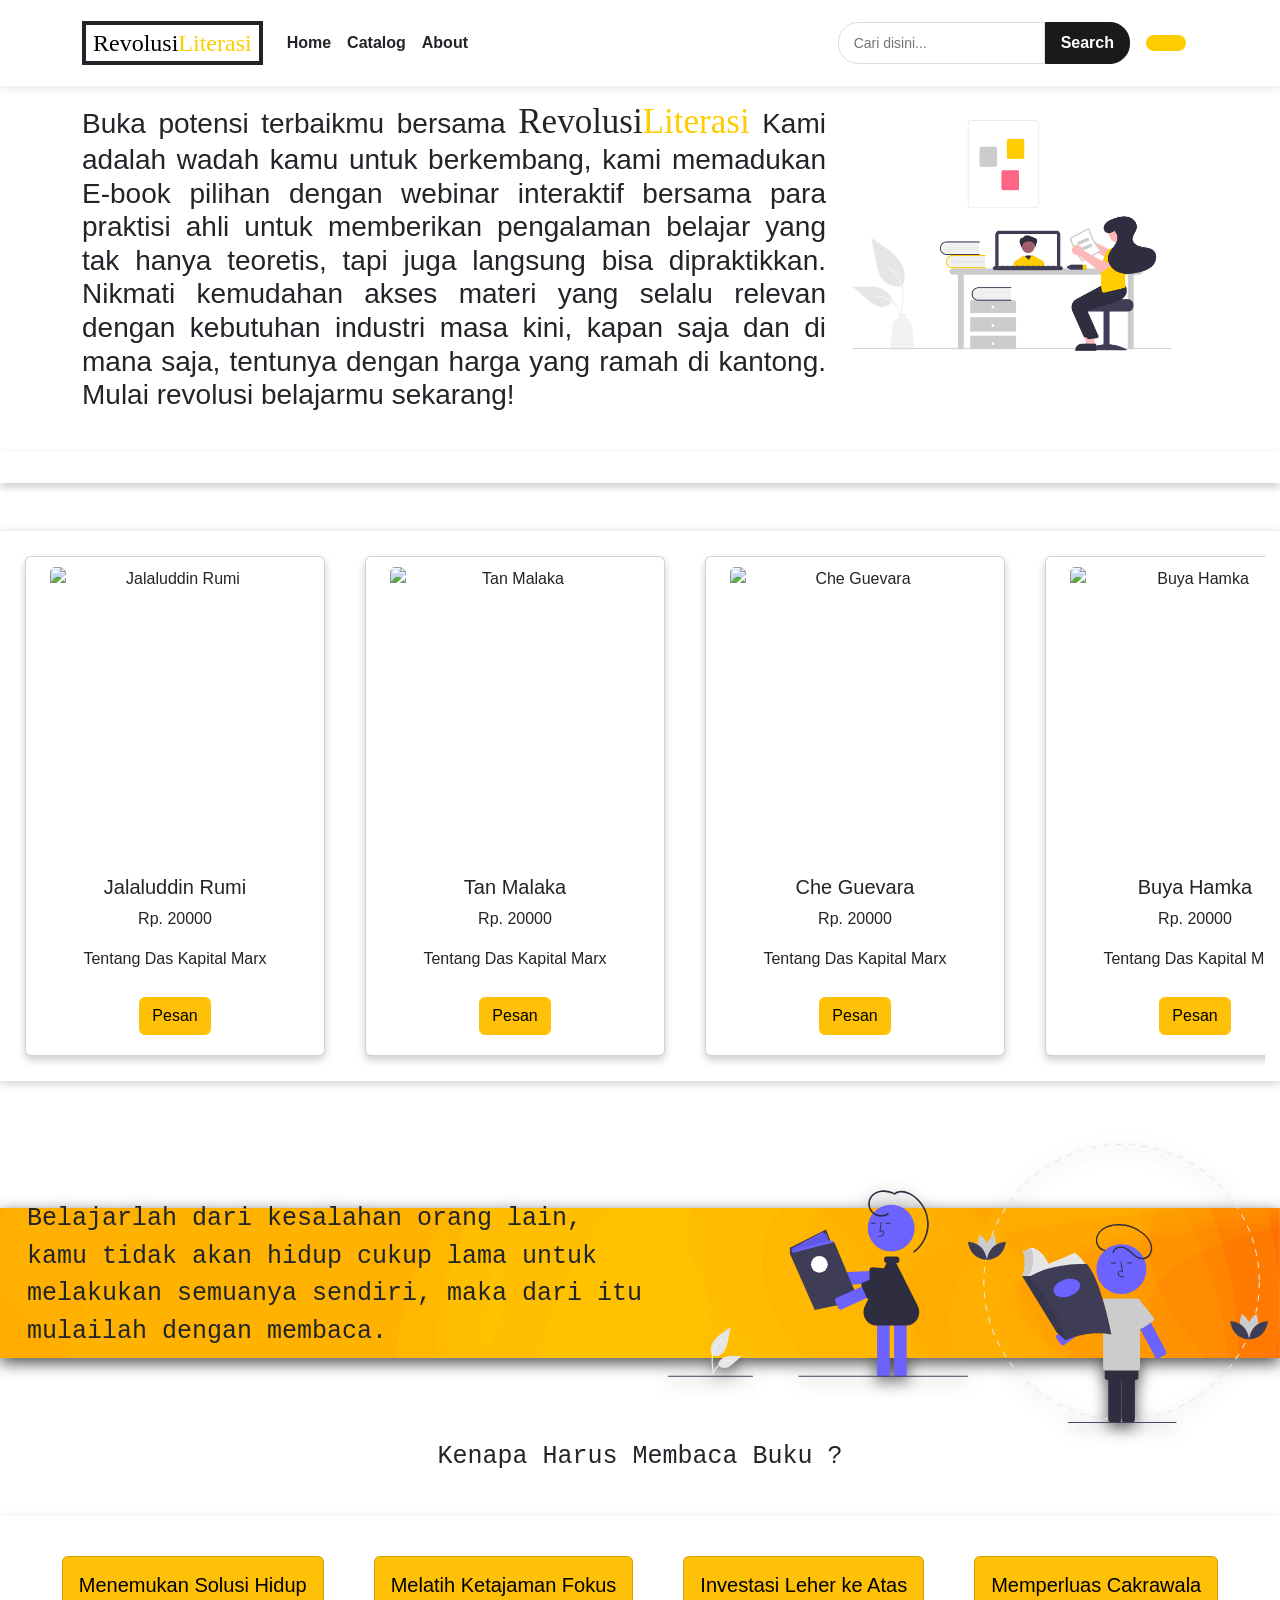
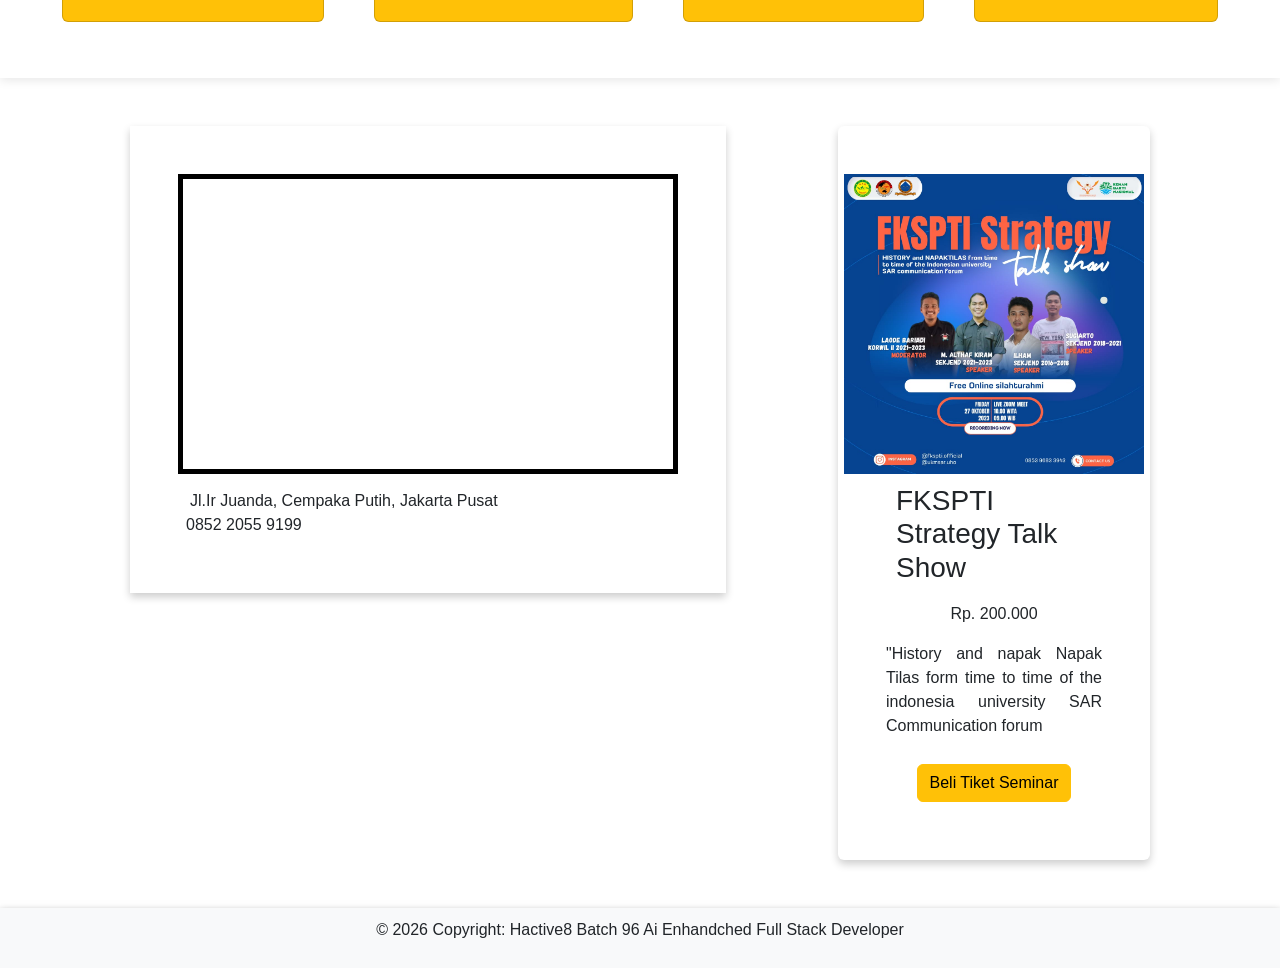
==== commit f63ad5d9: "Update Final" ====
--- a/index.html
+++ b/index.html
@@ -68,18 +68,18 @@
 
       <!-- Start Media Sosial -->
       <div
-        class="container-fluid d-flex justify-content-around p-2"
+        class="container-fluid d-flex justify-content-evenly p-3"
         style="box-shadow: 0 4px 8px 0 rgba(0, 0, 0, 0.2)"
       >
-        <i class="fa-brands fa-square-instagram" style="font-size: 4rem"></i>
-        <i class="fa-solid fa-envelope" style="font-size: 4rem"></i>
-        <i class="fa-brands fa-square-whatsapp" style="font-size: 4rem"></i>
-        <i class="fa-brands fa-linkedin" style="font-size: 4rem"></i>
-        <i class="fa-brands fa-telegram" style="font-size: 4rem"></i>
-        <i class="fa-brands fa-facebook" style="font-size: 4rem"></i>
-        <i class="fa-brands fa-tiktok" style="font-size: 4rem"></i>
-        <i class="fa-brands fa-shopify" style="font-size: 4rem"></i>
-        <i class="fa-solid fa-gift" style="font-size: 4rem"></i>
+        <i class="fa-brands fa-square-instagram" style="font-size: 3rem"></i>
+        <i class="fa-solid fa-envelope" style="font-size: 3rem"></i>
+        <i class="fa-brands fa-square-whatsapp" style="font-size: 3rem"></i>
+        <i class="fa-brands fa-linkedin" style="font-size: 3rem"></i>
+        <i class="fa-brands fa-telegram" style="font-size: 3rem"></i>
+        <i class="fa-brands fa-facebook" style="font-size: 3rem"></i>
+        <i class="fa-brands fa-tiktok" style="font-size: 3rem"></i>
+        <i class="fa-brands fa-shopify" style="font-size: 3rem"></i>
+        <i class="fa-solid fa-gift" style="font-size: 3rem"></i>
       </div>
       <!-- Finish Media Sosial -->
       <!-- Start Catalog Produk Header -->
@@ -104,28 +104,24 @@
       </div>
       <div class="whayMembaca">
         <div class="card text-bg-warning mb-3" style="max-width: 18rem">
-          <div class="card-header" style="background-color: white"></div>
           <div class="card-body">
             <h5 class="card-title">Menemukan Solusi Hidup</h5>
           </div>
         </div>
 
         <div class="card text-bg-warning mb-3" style="max-width: 18rem">
-          <div class="card-header" style="background-color: white"></div>
           <div class="card-body">
             <h5 class="card-title">Melatih Ketajaman Fokus</h5>
           </div>
         </div>
 
         <div class="card text-bg-warning mb-3" style="max-width: 18rem">
-          <div class="card-header" style="background-color: white"></div>
           <div class="card-body">
             <h5 class="card-title">Investasi Leher ke Atas</h5>
           </div>
         </div>
 
         <div class="card text-bg-warning mb-3" style="max-width: 18rem">
-          <div class="card-header" style="background-color: white"></div>
           <div class="card-body">
             <h5 class="card-title">Memperluas Cakrawala</h5>
           </div>
--- a/style.css
+++ b/style.css
@@ -189,8 +189,8 @@
   /* box-shadow: 0 2px 10px rgba(0, 0, 0, 0.1); */
   display: flex;
   gap: 40px;
-  align-items: center;
-  justify-content: center;
+  /* align-items: center;
+  justify-content: center; */
   /* padding: 50px 40px; */
   /* scroll-snap-type: x mandatory; */
   padding: 10px;
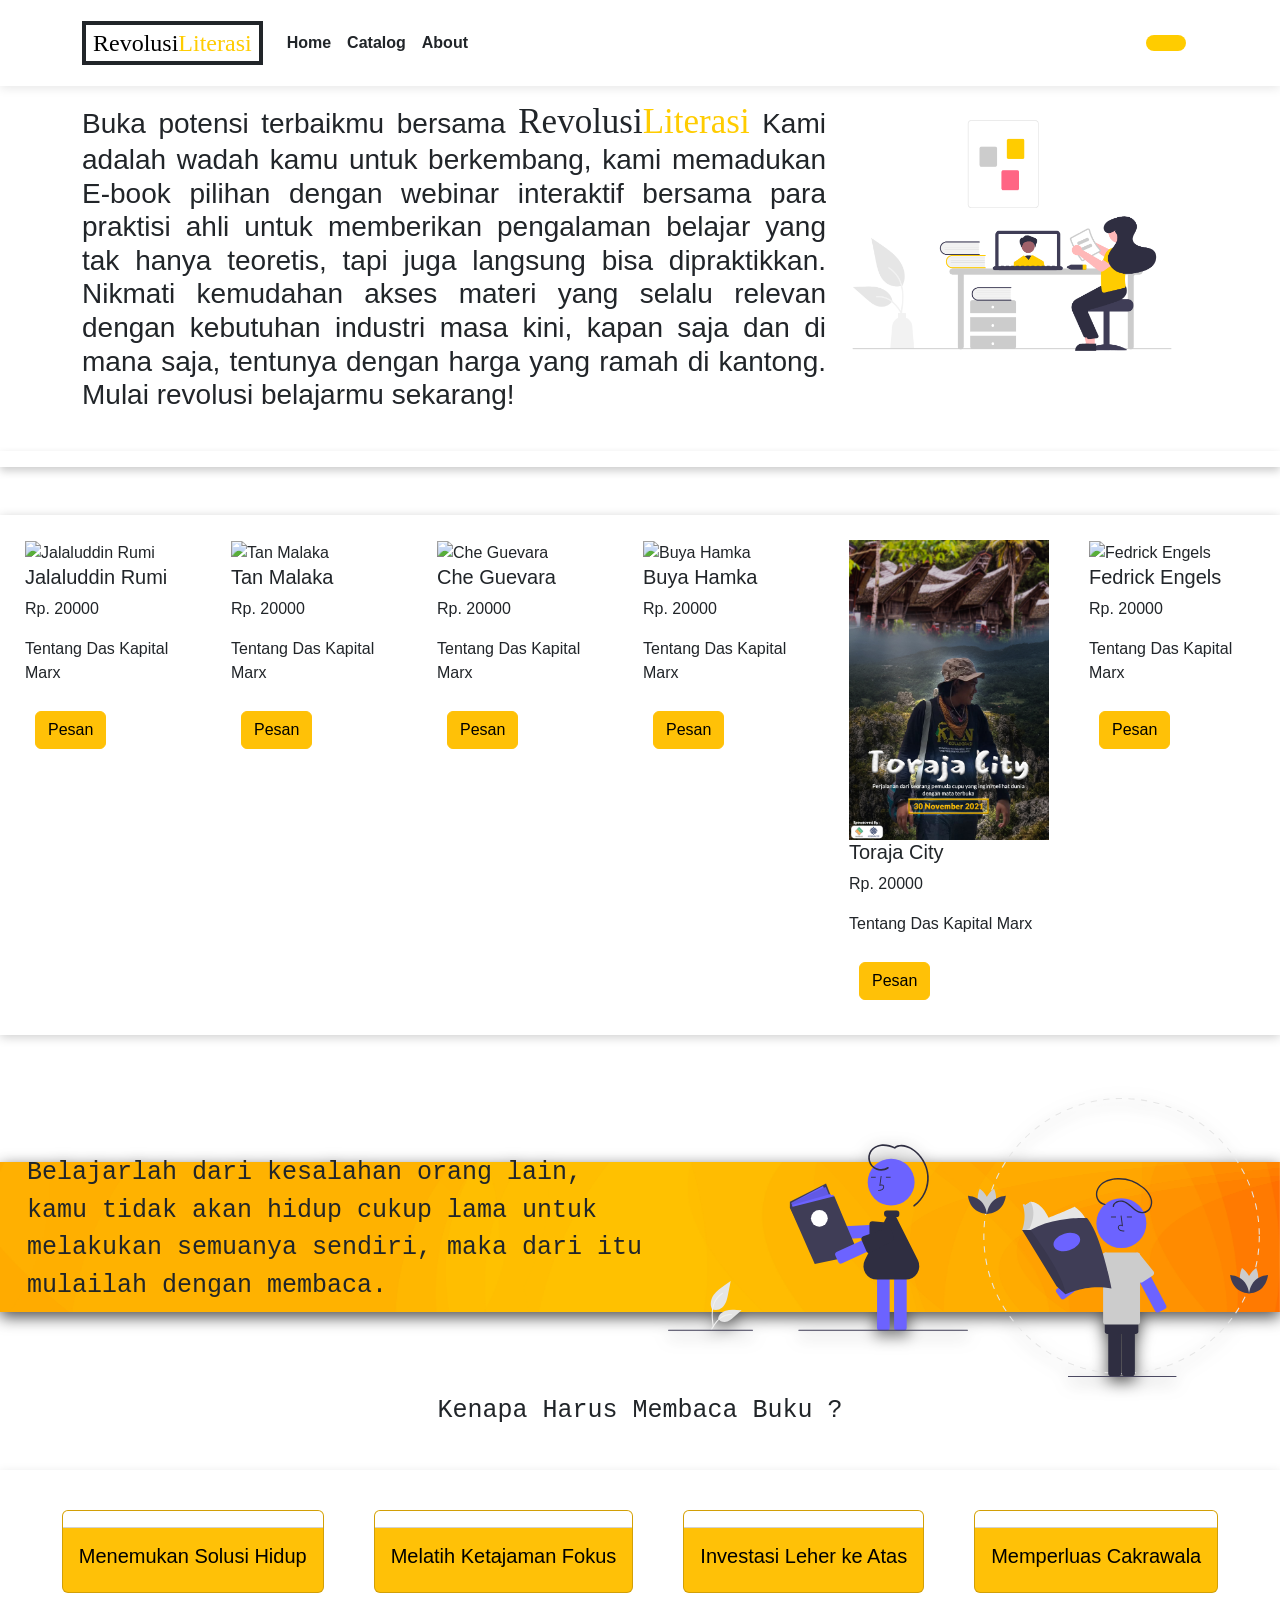
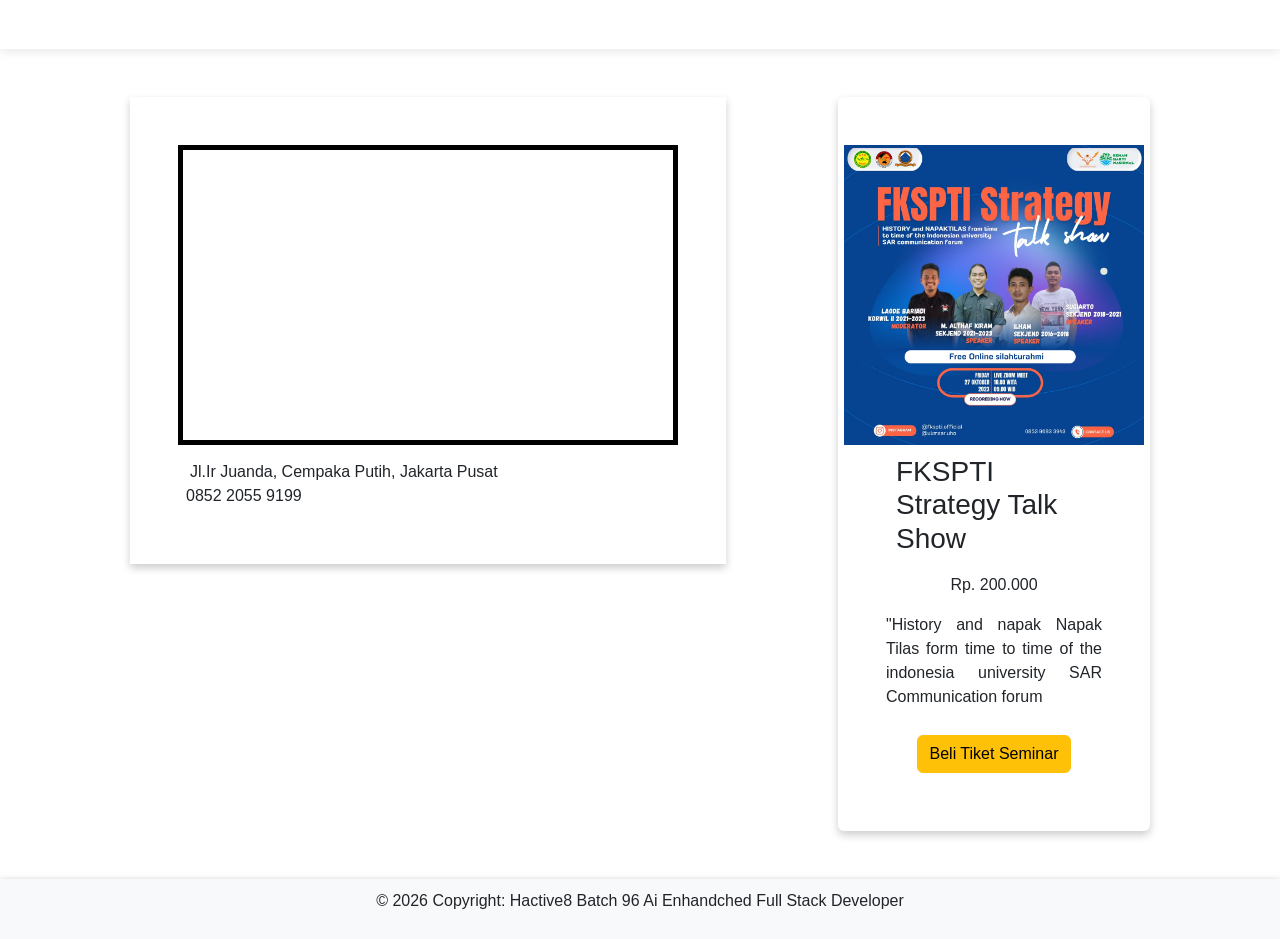
==== commit d7718237: "refactor catalog" ====
--- a/index.html
+++ b/index.html
@@ -68,18 +68,18 @@
 
       <!-- Start Media Sosial -->
       <div
-        class="container-fluid d-flex justify-content-evenly p-3"
+        class="container-fluid d-flex justify-content-around p-2"
         style="box-shadow: 0 4px 8px 0 rgba(0, 0, 0, 0.2)"
       >
-        <i class="fa-brands fa-square-instagram" style="font-size: 3rem"></i>
-        <i class="fa-solid fa-envelope" style="font-size: 3rem"></i>
-        <i class="fa-brands fa-square-whatsapp" style="font-size: 3rem"></i>
-        <i class="fa-brands fa-linkedin" style="font-size: 3rem"></i>
-        <i class="fa-brands fa-telegram" style="font-size: 3rem"></i>
-        <i class="fa-brands fa-facebook" style="font-size: 3rem"></i>
-        <i class="fa-brands fa-tiktok" style="font-size: 3rem"></i>
-        <i class="fa-brands fa-shopify" style="font-size: 3rem"></i>
-        <i class="fa-solid fa-gift" style="font-size: 3rem"></i>
+        <i class="fa-brands fa-square-instagram" style="font-size: 4rem"></i>
+        <i class="fa-solid fa-envelope" style="font-size: 4rem"></i>
+        <i class="fa-brands fa-square-whatsapp" style="font-size: 4rem"></i>
+        <i class="fa-brands fa-linkedin" style="font-size: 4rem"></i>
+        <i class="fa-brands fa-telegram" style="font-size: 4rem"></i>
+        <i class="fa-brands fa-facebook" style="font-size: 4rem"></i>
+        <i class="fa-brands fa-tiktok" style="font-size: 4rem"></i>
+        <i class="fa-brands fa-shopify" style="font-size: 4rem"></i>
+        <i class="fa-solid fa-gift" style="font-size: 4rem"></i>
       </div>
       <!-- Finish Media Sosial -->
       <!-- Start Catalog Produk Header -->
@@ -104,24 +104,28 @@
       </div>
       <div class="whayMembaca">
         <div class="card text-bg-warning mb-3" style="max-width: 18rem">
+          <div class="card-header" style="background-color: white"></div>
           <div class="card-body">
             <h5 class="card-title">Menemukan Solusi Hidup</h5>
           </div>
         </div>
 
         <div class="card text-bg-warning mb-3" style="max-width: 18rem">
+          <div class="card-header" style="background-color: white"></div>
           <div class="card-body">
             <h5 class="card-title">Melatih Ketajaman Fokus</h5>
           </div>
         </div>
 
         <div class="card text-bg-warning mb-3" style="max-width: 18rem">
+          <div class="card-header" style="background-color: white"></div>
           <div class="card-body">
             <h5 class="card-title">Investasi Leher ke Atas</h5>
           </div>
         </div>
 
         <div class="card text-bg-warning mb-3" style="max-width: 18rem">
+          <div class="card-header" style="background-color: white"></div>
           <div class="card-body">
             <h5 class="card-title">Memperluas Cakrawala</h5>
           </div>
@@ -269,11 +273,12 @@
     <script src="component/navbar.js"></script>
     <script src="component/modalPesan.js"></script>
     <script src="component/addOn.js"></script>
-    <script src="js/order.js"></script>
+    <!-- <script src="js/order.js"></script> -->
     <script
       src="https://cdn.jsdelivr.net/npm/bootstrap@5.3.8/dist/js/bootstrap.bundle.min.js"
       integrity="sha384-FKyoEForCGlyvwx9Hj09JcYn3nv7wiPVlz7YYwJrWVcXK/BmnVDxM+D2scQbITxI"
       crossorigin="anonymous"
     ></script>
+    <script defer src="https://cdn.jsdelivr.net/npm/sweetalert2@11"></script>
   </body>
 </html>
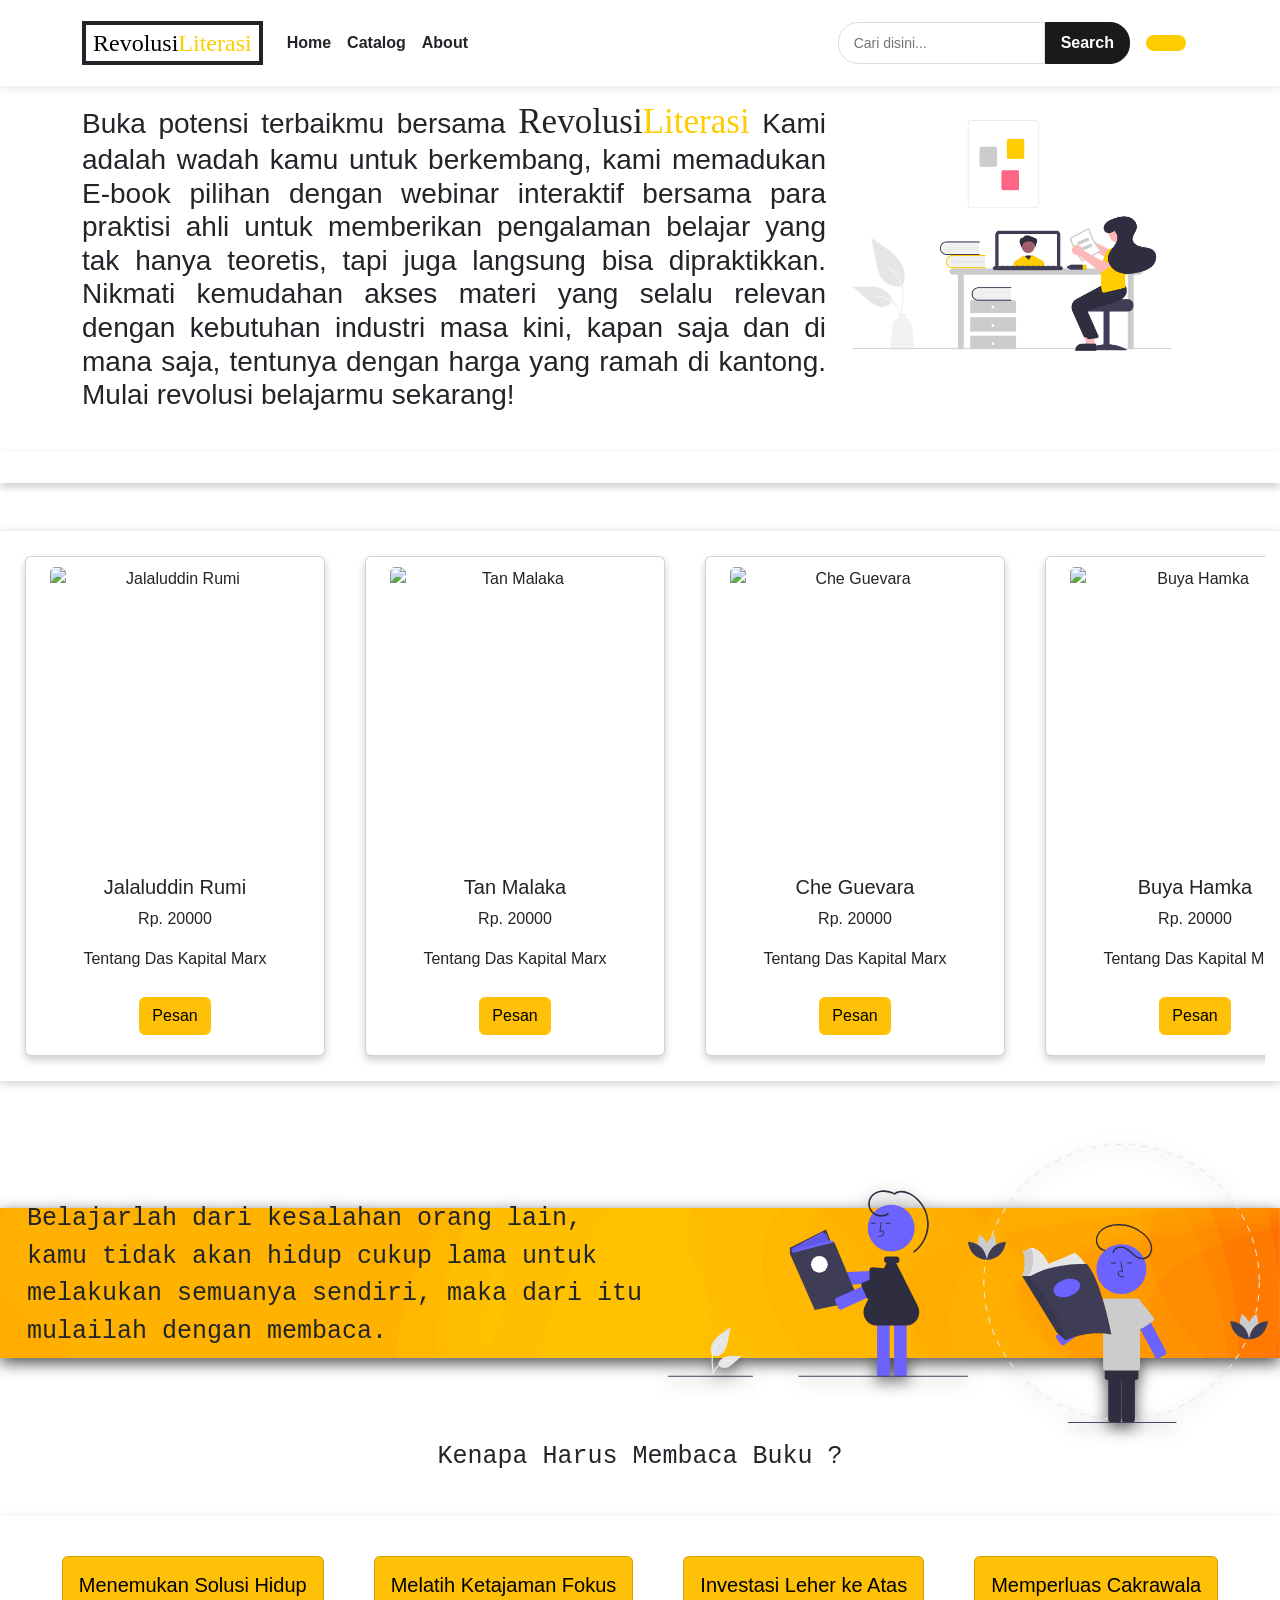
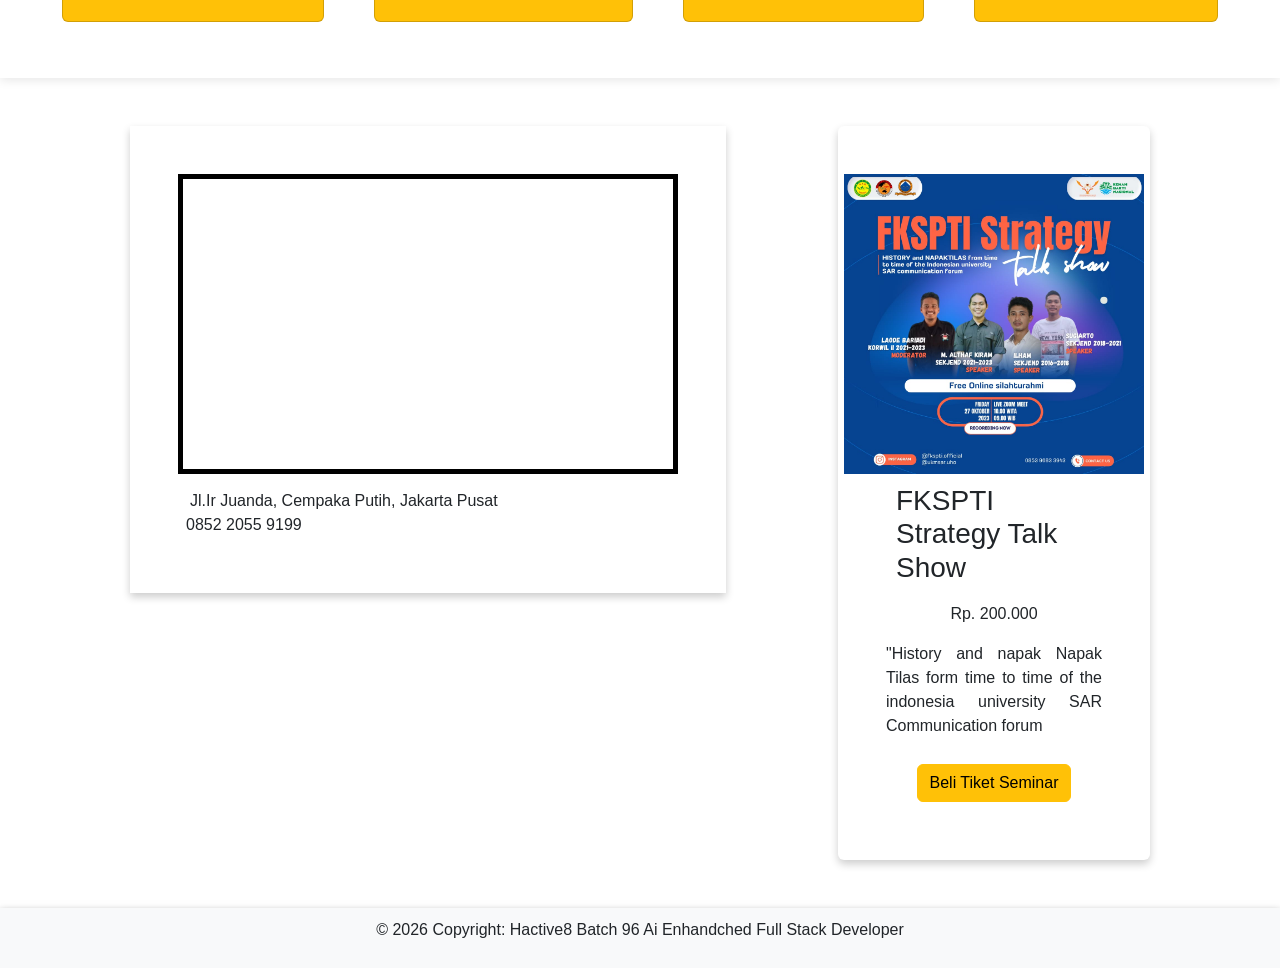
==== commit 56ad5448: "Merge branch 'dev' into refactor-catalog" ====
--- a/index.html
+++ b/index.html
@@ -68,18 +68,18 @@
 
       <!-- Start Media Sosial -->
       <div
-        class="container-fluid d-flex justify-content-around p-2"
+        class="container-fluid d-flex justify-content-evenly p-3"
         style="box-shadow: 0 4px 8px 0 rgba(0, 0, 0, 0.2)"
       >
-        <i class="fa-brands fa-square-instagram" style="font-size: 4rem"></i>
-        <i class="fa-solid fa-envelope" style="font-size: 4rem"></i>
-        <i class="fa-brands fa-square-whatsapp" style="font-size: 4rem"></i>
-        <i class="fa-brands fa-linkedin" style="font-size: 4rem"></i>
-        <i class="fa-brands fa-telegram" style="font-size: 4rem"></i>
-        <i class="fa-brands fa-facebook" style="font-size: 4rem"></i>
-        <i class="fa-brands fa-tiktok" style="font-size: 4rem"></i>
-        <i class="fa-brands fa-shopify" style="font-size: 4rem"></i>
-        <i class="fa-solid fa-gift" style="font-size: 4rem"></i>
+        <i class="fa-brands fa-square-instagram" style="font-size: 3rem"></i>
+        <i class="fa-solid fa-envelope" style="font-size: 3rem"></i>
+        <i class="fa-brands fa-square-whatsapp" style="font-size: 3rem"></i>
+        <i class="fa-brands fa-linkedin" style="font-size: 3rem"></i>
+        <i class="fa-brands fa-telegram" style="font-size: 3rem"></i>
+        <i class="fa-brands fa-facebook" style="font-size: 3rem"></i>
+        <i class="fa-brands fa-tiktok" style="font-size: 3rem"></i>
+        <i class="fa-brands fa-shopify" style="font-size: 3rem"></i>
+        <i class="fa-solid fa-gift" style="font-size: 3rem"></i>
       </div>
       <!-- Finish Media Sosial -->
       <!-- Start Catalog Produk Header -->
@@ -104,28 +104,24 @@
       </div>
       <div class="whayMembaca">
         <div class="card text-bg-warning mb-3" style="max-width: 18rem">
-          <div class="card-header" style="background-color: white"></div>
           <div class="card-body">
             <h5 class="card-title">Menemukan Solusi Hidup</h5>
           </div>
         </div>
 
         <div class="card text-bg-warning mb-3" style="max-width: 18rem">
-          <div class="card-header" style="background-color: white"></div>
           <div class="card-body">
             <h5 class="card-title">Melatih Ketajaman Fokus</h5>
           </div>
         </div>
 
         <div class="card text-bg-warning mb-3" style="max-width: 18rem">
-          <div class="card-header" style="background-color: white"></div>
           <div class="card-body">
             <h5 class="card-title">Investasi Leher ke Atas</h5>
           </div>
         </div>
 
         <div class="card text-bg-warning mb-3" style="max-width: 18rem">
-          <div class="card-header" style="background-color: white"></div>
           <div class="card-body">
             <h5 class="card-title">Memperluas Cakrawala</h5>
           </div>
